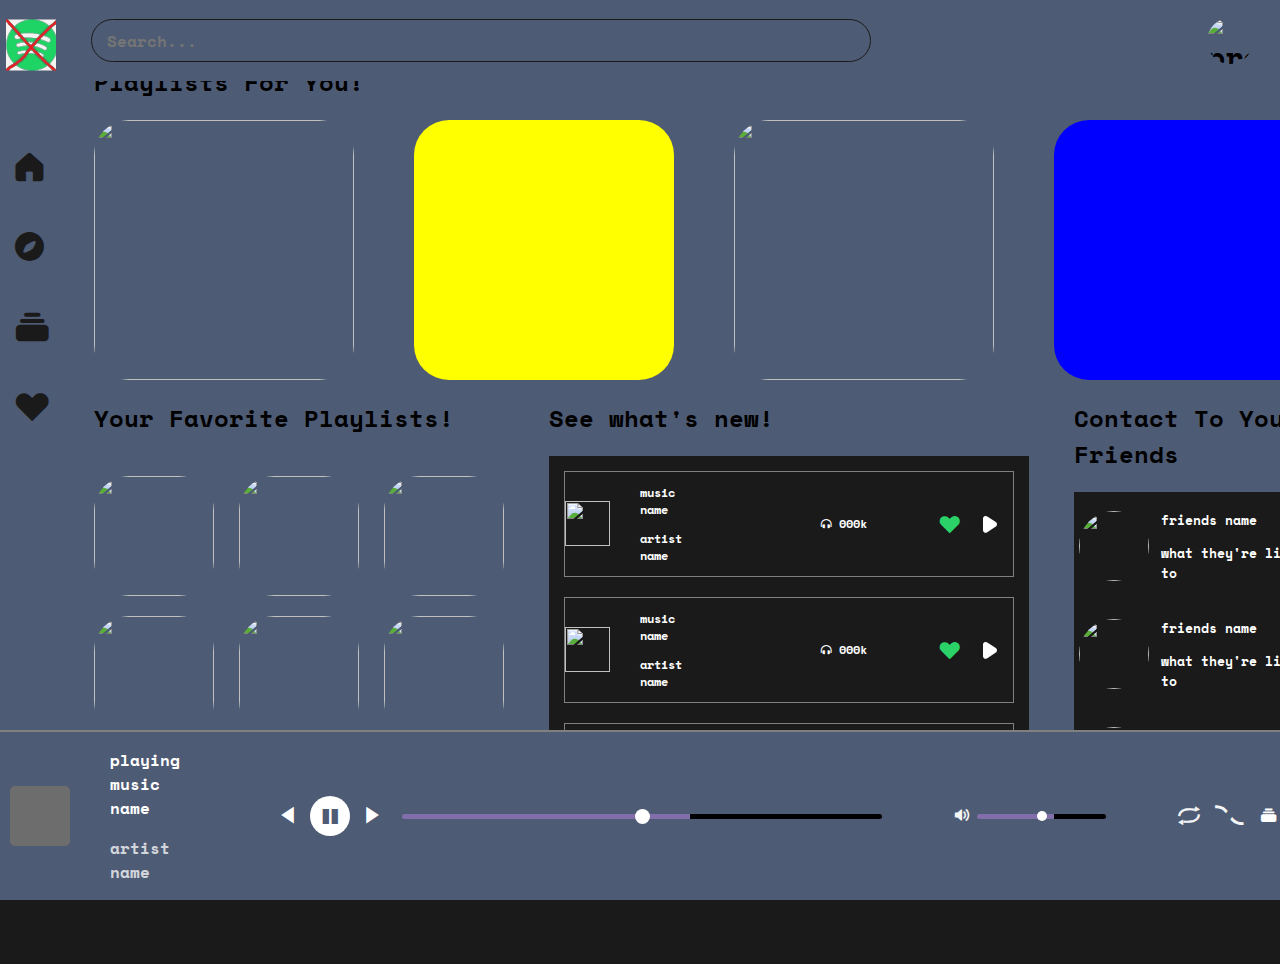
==== index.html @ 2bb7596f "Content in progress v2" ====
<!DOCTYPE html>
<html>
  

    <head>
        <title>Not Spotify</title>
        <link rel="stylesheet" href="indexstyle.css">
        <link rel="stylesheet" href="icons.css">
    </head> 

    <body>
        
        <!--TOP BAR-->
        
        <div class="bar tbar" style="margin-left:4.4%;">
            <div class="sbar">
                <button class="search"><span><!--SUBMIT BUTTON--></span></button> 
                <input id="searchInput" type="text" maxlength="200" placeholder="Search...">
                <!--FILTERS-->
            </div>

            <div class="speech">
    
            </div>

            <div class="profile-buttons">
                <a><img src="https://encrypted-tbn0.gstatic.com/images?q=tbn:ANd9GcRRKH-duOReqDWeZ_plPcMTnFoKwpa-Y8xnQg&usqp=CAU" alt="profile picture" class="pfp"></a>   
                <div class="hoverable">
                    <a href="#" class="notifications"><span class="icon icon-noti"></span></a>
                    <a href="#" class="settings"><span class="icon icon-set"></span></a>
                    <a href="#" class="bookmarks"><span class="icon icon-bookmark"></span></a>
                </div>                     
            </div>
        </div> 

        <!--SIDE BAR-->
        
        <div class="bar lbar">
            <div class="logo">
                <h3><img src="./EXTRAS/SVGs/notspotify.svg" alt="original logo"></h3>
            </div>
            <div class="nav">
                <a href="#" class="bar lbar home"><span class="icon icon-home"></span></a>
                <a href="#" class="bar lbar explore"><span class="icon icon-explore"></span></a>
                <a href="#" class="bar lbar library"><span class="icon icon-library"></span></a>
                <a href="#" class="bar lbar likedsong"><span class="icon icon-likedsong"></span></a>
            </div>
        </div>
 

        <!--PAGE CONTENT-->
    
        <div class="content">
            <h2 id="fyp-heading">Playlists For You!</h2>
            <div class="fyp">
                <img src="https://ticari.tarkett.com.tr/media/img/M/TH_3917011_3707003_3708011_3912011_3914011_800_800.jpg">
                <img src="[data-uri]">
                <img src="https://upload.wikimedia.org/wikipedia/commons/2/23/Light_green.PNG">
                <img src="[data-uri]">
            </div>
            <div id="bottom-row">
                <div class="favs">
                    <h2 id="favs-heading">Your Favorite Playlists!</h2>
                    <div class="first-row">
                        <img src="https://www.colorhexa.com/99fadc.png">
                        <img src="https://www.colorhexa.com/99fadc.png">
                        <img src="https://www.colorhexa.com/99fadc.png">
                    </div>
                    <div class="second-row">
                        <img src="https://www.colorhexa.com/99fadc.png">
                        <img src="https://www.colorhexa.com/99fadc.png">
                        <img src="https://www.colorhexa.com/99fadc.png">
                    </div>
                </div>
                <div class="new-tracks">
                    <h2 id="new-tracks-heading">See what's new!</h2>
                    <div class="tracks">
                        <div class="track new1">
                            <img src="https://media.tarkett-image.com/large/TH_24567080_24594080_24596080_24601080_24563080_24565080_24588080_001.jpg">
                            <div class="newtrack-text">
                                <p id="music-name">music name</p>
                                <p id="artist-name">artist name</p>
                            </div>
                            <div class="listeners">
                                <span class="icon icon-headphone"></span>
                                <p>000k</p>
                            </div>
                            <div class="listen-new">
                                <span class="icon icon-filledheart"></span>
                                <span class="icon icon-play"></span>
                            </div>
                        </div>
                        <div class="track new2">
                            <img src="https://media.tarkett-image.com/large/TH_24567080_24594080_24596080_24601080_24563080_24565080_24588080_001.jpg">
                            <div class="newtrack-text">
                                <p id="music-name">music name</p>
                                <p id="artist-name">artist name</p>
                            </div>
                            <div class="listeners">
                                <span class="icon icon-headphone"></span>
                                <p>000k</p>
                            </div>
                            <div class="listen-new">
                                <span class="icon icon-filledheart"></span>
                                <span class="icon icon-play"></span>
                            </div>
                        </div>
                        <div class="track new3">
                            <img src="https://media.tarkett-image.com/large/TH_24567080_24594080_24596080_24601080_24563080_24565080_24588080_001.jpg">
                            <div class="newtrack-text">
                                <p id="music-name">music name</p>
                                <p id="artist-name">artist name</p>
                            </div>
                            <div class="listeners">
                                <span class="icon icon-headphone"></span>
                                <p>000k</p>
                            </div>
                            <div class="listen-new">
                                <span class="icon icon-filledheart"></span>
                                <span class="icon icon-play"></span>
                            </div>
                        </div>
                    </div>
                </div>
                <div class="friends">
                    <h2 class="friends-heading">Contact To Your Friends</h2>
                        <div class="friend-list"> 
                            <div class="friend">   
                                <img src="https://d2kf8ptlxcina8.cloudfront.net/YH5TFCE1QY-preview.png"> 
                                <div class="friends-text">
                                    <p>friends name</p>
                                    <p>what they're listening to</p>
                                </div>
                            </div>
                            <div class="friend">   
                                <img src="https://d2kf8ptlxcina8.cloudfront.net/YH5TFCE1QY-preview.png">
                                <div class="friends-text">
                                    <p>friends name</p>
                                    <p>what they're listening to</p>
                                </div>
                            </div>
                            <div class="friend">   
                                <img src="https://d2kf8ptlxcina8.cloudfront.net/YH5TFCE1QY-preview.png"> 
                                <div class="friends-text">
                                    <p>friends name</p>
                                    <p>what they're listening to</p>
                                </div>
                            </div>
                            <div class="friend">   
                                <img src="https://d2kf8ptlxcina8.cloudfront.net/YH5TFCE1QY-preview.png"> 
                                <div class="friends-text">
                                    <p>friends name</p>
                                    <p>what they're listening to</p>
                                </div>
                            </div>
                        </div>
                </div>
            </div>
        </div>


        <!--BOTTOM BAR-->

        <div class="bar bbar">
            <div class="current">
                <img src="./EXTRAS/SVGs/current-thumbnail.svg" alt="current music thumbnail" class="svg current-thumbnail">
                <div class="text">
                    <p id="current-name">playing music name</p>
                    <p id="current-artist">artist name</p>
                </div>
                <button> <span class="icon likesong"></span></button>
            </div>

            <div class="progress">
                <button class="back-btn">
                    <span class="icon icon-skip-back"></span>
                </button>
                <button class="pause-btn">
                    <span class="icon icon-pause2"></span>
                </button>
                <button class="forward-btn">
                    <span class="icon icon-skip-forward"></span>
                </button>
                <input class="time-bar" type="range" min="0" max="100" step="1">
            </div>

            <div class="audio">
                <button class="volume-mute"><span class="icon icon-audio"></span></button>
                <input class="vol" type="range" min="0" max="1" step="0.005">
            </div>
        
            <div class="extra">
                <button class="repeat"><span class="icon icon-repeat"></span></button>
                <button class="mix"><span class="icon icon-mix"></span></button>
                <button class="queue"><span class="icon icon-queue"></span></button>
            </div>
        </div>

    </body>
</html>
---- indexstyle.css ----
@font-face {
    font-family: "Josefin Sans";
    src: url('./Fonts/Space_Mono/SpaceMono-Bold.ttf') format('truetype'),
         url('./Fonts/Space_Mono/SpaceMono-BoldItalic.ttf') format('truetype'),
         url('./Fonts/Space_Mono/SpaceMono-Italic.ttf') format('truetype'),
         url('./Fonts/Space_Mono/SpaceMono-Regular.ttf') format('truetype');
}

* {
    font-family: 'Josefin Sans';
}

html {
    height: 100%;
    overflow: hidden;
}

body {
    margin: 0;
    padding: 0;
    background-color: #1A1A1A;
    overflow-x: hidden;
    overflow-y: auto;
    position: absolute;
    top: 0;
    bottom: 0;
    left: 0;
    right: 0;
}

    /* Hide scrollbar for Chrome, Safari and Opera */
::-webkit-scrollbar {
    display: none;
}

    /* Hide scrollbar for IE, Edge and Firefox */
.content {
    -ms-overflow-style: none;  /* IE and Edge */
    scrollbar-width: none;  /* Firefox */
}

/*TOP BAR*/
.bar.tbar {
    position: fixed;
    z-index: 5;
    background-color: #4e5b74;
    display: flex;
    flex-direction: row;
    flex-wrap: nowrap;
    justify-content: space-between;
    align-items: center;
    width: 100%;
    block-size: max-content;
    height: 9%;
    column-gap: 50px;
}

.sbar {
    position: fixed;
    margin-left: 35px;
    background-color: #4e5b74;
    color: white;
    border: 1px solid #1A1A1A;
    border-radius: 50px;
    padding: 5px;
    width: 60%;
    height: 3.5%;
    display: flex;
    justify-content: start;
    align-items: flex-start;
    column-gap: 10px;
}

.search {
    order: 0;
}

#searchInput {
    order: 1;
    block-size: inherit;
    height: 100%;
    width: 100%;
}

.pfp {
    order: 0;
    vertical-align: middle;
    max-width: 50px;
    max-height: 50px;
    border-radius: 50%;
    border: solid 2px;
    border-color: rgba(10.2, 10.2, 10.2, 0);
    box-sizing: border-box;
}

.profile-buttons {
    order: 2;
    display: flex;
    position: fixed;
    right: 25px;
    font-size: 30px;
    flex-direction: row-reverse;
    column-gap: 25px;
    width: 50px;
    overflow: hidden;
    transition-property: width;
    transition-duration: 1.5s;
    transition: 0.7s;

}

.profile-buttons:hover {
    width: 210px;
}

.hoverable {
    position: relative;
    display: inline-flex;
    justify-content: space-around;
    align-items: center;
    flex-direction: row-reverse;
    column-gap: 20px;
}

.notifications:hover, .settings:hover, .bookmarks:hover {
    color: white;
}

.notifications:active, .settings:active, .bookmarks:active {
    color: #1A1A1A;
}

/*CONTENT PAGE*/

.content {
    margin-left: 5%;
    padding-top: 5%;
    background-color: #4e5b74;
    z-index: 1;
    width: 100vw;
    height: 100vh;
    display: flex;
    flex-direction: column;
    align-items: flex-start;
    flex-wrap: nowrap;
    overflow-y: auto;
}

#fyp-heading {
    margin-inline-start: 30px;
    margin-top: 0;
    order: 0;
}

.fyp {
    order: 1;
    position: relative;
    float: left;
    display: flex;
    flex-direction: row;
    flex-wrap: nowrap;
    align-items: center;
    padding-left: 30px;
    justify-content: space-around;
    column-gap: 60px;
}

.fyp > img {
    width: 260px;
    height: 260px;
    border-radius: 35px;
}

.headings {
    order: 2;
    margin-left: 30px;
    display: flex;
    flex-direction: row;
    flex-wrap: nowrap;
}

#bottom-row {
    order: 3;
    display: flex;
    flex-direction: row;
    flex-wrap: nowrap;
    justify-content: space-between;
    column-gap: 3.5vw;
}

.favs {
    margin-left: 30px;
    display: flex;
    flex-direction: column;
    flex-wrap: nowrap;
    row-gap: 20px;
    height: 290px;
}

.first-row {
    display: flex;
    flex-direction: row;
    flex-wrap: nowrap;
    align-items: center;
    justify-content: center;
    column-gap: 25px;
}

.second-row {
    display: flex;
    flex-direction: row;
    flex-wrap: nowrap;
    align-items: center;
    justify-content: center;
    column-gap: 25px;
}

.first-row > img, .second-row > img {
    width: 120px;
    height: 120px;
    border-radius: 35px;
}


.tracks {
    display: flex;
    flex-direction: column;
    flex-wrap: nowrap;
    align-items: baseline;
    justify-content: space-around;
    background-color: #1A1A1A;
    padding: 15px;
    row-gap: 20px;
    height: 260px;
    width: 450px;
    overflow-y: auto;
}

.track {
    display: flex;
    flex-direction: row;
    flex-wrap: nowrap;
    align-items: center;
    justify-content: center;
    border: gray groove 1px;
}

.track > img {
    order: 0;
    height: 45px;
    width: 45px;
}

.newtrack-text {
    display: block;
    margin-left: 30px;
    font-size: normal;
    order: 1;
    font-size: 12px;
    color: white;
}

.listeners {
    display: flex;
    align-items: center;
    justify-content: center;
    column-gap: 0.5vw;
    margin-left: 120px;
    order: 2;
    font-size: 12px;
    color: white;
}

.listen-new {
    display: flex;
    align-items: center;
    justify-content: center;
    order: 3;
    margin-left: 70px;
}

.listen-new > .icon-filledheart {
    font-size: 26px;
}

.listen-new > .icon-play {
    font-size: 50px;
}

#friends-heading {
    order: 0;
}

.friend-list {
    display: flex;
    flex-direction: column;
    flex-wrap: nowrap;
    align-items: baseline;
    justify-content: start;
    row-gap: 1vh;
    background-color: #1A1A1A;
    padding: 5px;
}

.friend > img {
    width: 70px;
    height: 70px;
    border-radius: 50%;
}

.friends-text {
    color: white;
    font-size: 13px;
}

.friend {
    display: flex;
    flex-wrap: nowrap;
    align-items: center;
    justify-content: center;
    column-gap: 1vw;
}



/*LEFT BAR*/

div.lbar{
    display: flex;
    background-color: #4e5b74;
    z-index: 2;
    width: 5%;
    float: left;
    height: 100%;
    position: fixed;
    left: 0px;
    top: 0;
    flex-direction: column;
    flex-wrap: nowrap;
    row-gap: 50px;
    align-items: center;
}

.logo {
    order: 0;
}

.nav {
    order: 1;
    display: flex;
    color: #1A1A1A;
    font-size: 30px;
    display: flex;
    flex-direction: column;
    flex-wrap: nowrap;
    row-gap: 35px;
}

.home:hover, .library:hover, .likedsong:hover, .explore:hover{
    color: white;
}

.home:active, .library:active, .likedsong:active, .explore:active{
    color: #1A1A1A;
}

.home {
    order: 1;
    display: inline-block;
  }

.explore {
    order: 2;
    display: inline-block;
}

.library {
    order: 3;
    display: inline-block;
}

.likedsong {
    order: 4;
    display: inline-block;
}


/*BOTTOM BAR*/

.bar.bbar {
    background-color: #4e5b74;
    display: flex;
    flex-direction: row;
    flex-wrap: nowrap;
    column-gap: 70px;
    align-items: center;
    position: fixed;
    bottom: 0;
    left: 0;
    z-index: 3;
    width: calc(100% - 40px);
    block-size: fit-content;
    border-top: 2px solid gray;
    padding-left: 10px;
    padding-right: 30px;
    justify-content: space-between;
}

/*CURRENT DIV*/

.current {
    display: flex;
    flex-direction: row;
    column-gap: 20px;
    color: white;
    block-size: inherit;
}

.current > .text {
    font-size: normal;
    order: 1;
}

#current-artist {
    opacity: 0.75;
}

.likesong:before {
    order: 2;
}

/*PROGRESS DIV*/

.progress {
    display: flex;
    flex-direction: row;
    column-gap: 10px;
    margin-left: 20px;
    align-items: center;
    align-content: center;
    color: white;
    font-size: 25px;
}

.pause-btn {
    display: flex;
    background-color: white;
    color: #4e5b74;
    border-radius: 30px;
    font-size: 20px;
    padding: 5px;
    width: 40px;
    height: 40px;
    align-items: center;
    justify-content: center;
}

.pause-btn:hover {
    background-color: #1A1A1A;
}

.back-btn:hover, .forward-btn:hover {
    color: #1A1A1A;
}

.forward-btn:active, .back-btn:active {
    color: white;
}

.pause-btn:active {
    background-color: white;
}

.time-bar {
    -webkit-appearance: none;
    background: linear-gradient(90deg, #826eab 60%, black 60%);
    border-radius: 12px;
    height: 5px;
    width: 480px;
}

.time-bar:hover {
    opacity: 1;
}

.time-bar::-webkit-slider-thumb {
    -webkit-appearance: none;
    appearance: none;
    cursor: pointer;
    background: white;
    border-radius: 50%;
    width: 15px;
    height: 15px;
}

.time-bar::-moz-range-thumb {
cursor: pointer;
background: white;
border-radius: 50%;
width: 15px;
height: 15px;
}

.time-bar::-webkit-slider-thumb:hover {
    background-color: #89C4FF;
}

/*AUDIO DIV*/

.audio {
    display: flex;
    flex-direction: row;
    column-gap: 5px;
    align-items: center;
}


.vol {
    -webkit-appearance: none;
    background: linear-gradient(90deg, #826eab 60%, black 60%);
    border-radius: 12px;
    height: 5px;
}

.vol:hover {
    opacity: 1;
}

.vol::-webkit-slider-thumb {
    -webkit-appearance: none;
    appearance: none;
    cursor: pointer;
    background: white;
    border-radius: 50%;
    width: 10px;
    height: 10px;
}

.vol::-moz-range-thumb {
cursor: pointer;
background: white;
border-radius: 50%;
width: 10px;
height: 10px;
}

.vol::-webkit-slider-thumb:hover {
    background-color: #89C4FF;
}

.volume-mute:hover {
    color: #1A1A1A;
}

.volume-mute:active{
    color: white;
}
.volume-mute {
    color: white;
}




/*EXTRA DIV*/

.extra {
    display: flex;
    flex-direction: row;
    flex-wrap: nowrap;
    align-items: center;
    column-gap: 15px;
    font-size: 20px;
}

.repeat:hover, .mix:hover, .queue:hover {
    color: white;
}

.queue:active, .repeat:active, .mix:active{
    color: #1A1A1A;
}

/*ICON SETTINGS*/

a {
	background: none;
	color: inherit;
	border: none;
	padding: 0;
	font: inherit;
	cursor: pointer;
	outline: inherit;
    text-decoration: none;
}

button {
	background: none;
	color: inherit;
	border: none;
	padding: 0;
	font: inherit;
	cursor: pointer;
	outline: inherit;
    text-decoration: none;
}

input {
    background: none;
	color: inherit;
	border: none;
	padding: 0;
	font: inherit;
	cursor: pointer;
	outline: inherit;
}
---- icons.css ----
/*ICONS*/

@font-face {
  font-family: 'icomoon';
  src:  url('icons/icomoon.eot?s20cbw');
  src:  url('icons/icomoon.eot?s20cbw#iefix') format('embedded-opentype'),
    url('icons/icomoon.ttf?s20cbw') format('truetype'),
    url('icons/icomoon.woff?s20cbw') format('woff'),
    url('icons/icomoon.svg?s20cbw#icomoon') format('svg');
  font-weight: normal;
  font-style: normal;
  font-display: block;
}

.icon {
  /* use !important to prevent issues with browser extensions that change fonts */
  font-family: 'icomoon' !important;
  font-style: normal;
  font-weight: normal;
  font-variant: normal;
  text-transform: none;
  line-height: 1;

  /* Better Font Rendering =========== */
  -webkit-font-smoothing: antialiased;
  -moz-osx-font-smoothing: grayscale;
}

.icon-filledheart:before {
  content: "\e90e";
  color: #2bd268;
}
.icon-play:before {
  content: "\e90f";
  color: #fff;
}
.icon-set:before {
  content: "\e90a";
  color: #fff;
}
.icon-noti:before {
  content: "\e90b";
  color: #fff;
}
.icon-headphone:before {
  content: "\e90c";
  color: #fff;
}
.icon-bookmark:before {
  content: "\e90d";
  color: #fff;
}
.icon-skip-back:before {
  content: "\e908";
}
.icon-skip-forward:before {
  content: "\e909";
}
.icon-audio:before {
  content: "\e900";
  color: #f3f4f6;
}
.icon-explore:before {
  content: "\6b";
}
.icon-queue:before {
  content: "\e901";
  color: #fff;
}
.icon-repeat:before {
  content: "\e902";
  color: #f3f4f6;
}
.icon-heart:before {
  content: "\e903";
}
.icon-home:before {
  content: "\e904";
}
.icon-library:before {
  content: "\e905";
}
.icon-likedsong:before {
  content: "\e906";
}
.icon-mix:before {
  content: "\e907";
  color: #f3f4f6;
}
.icon-pause2:before {
  content: "\ea1d";
}
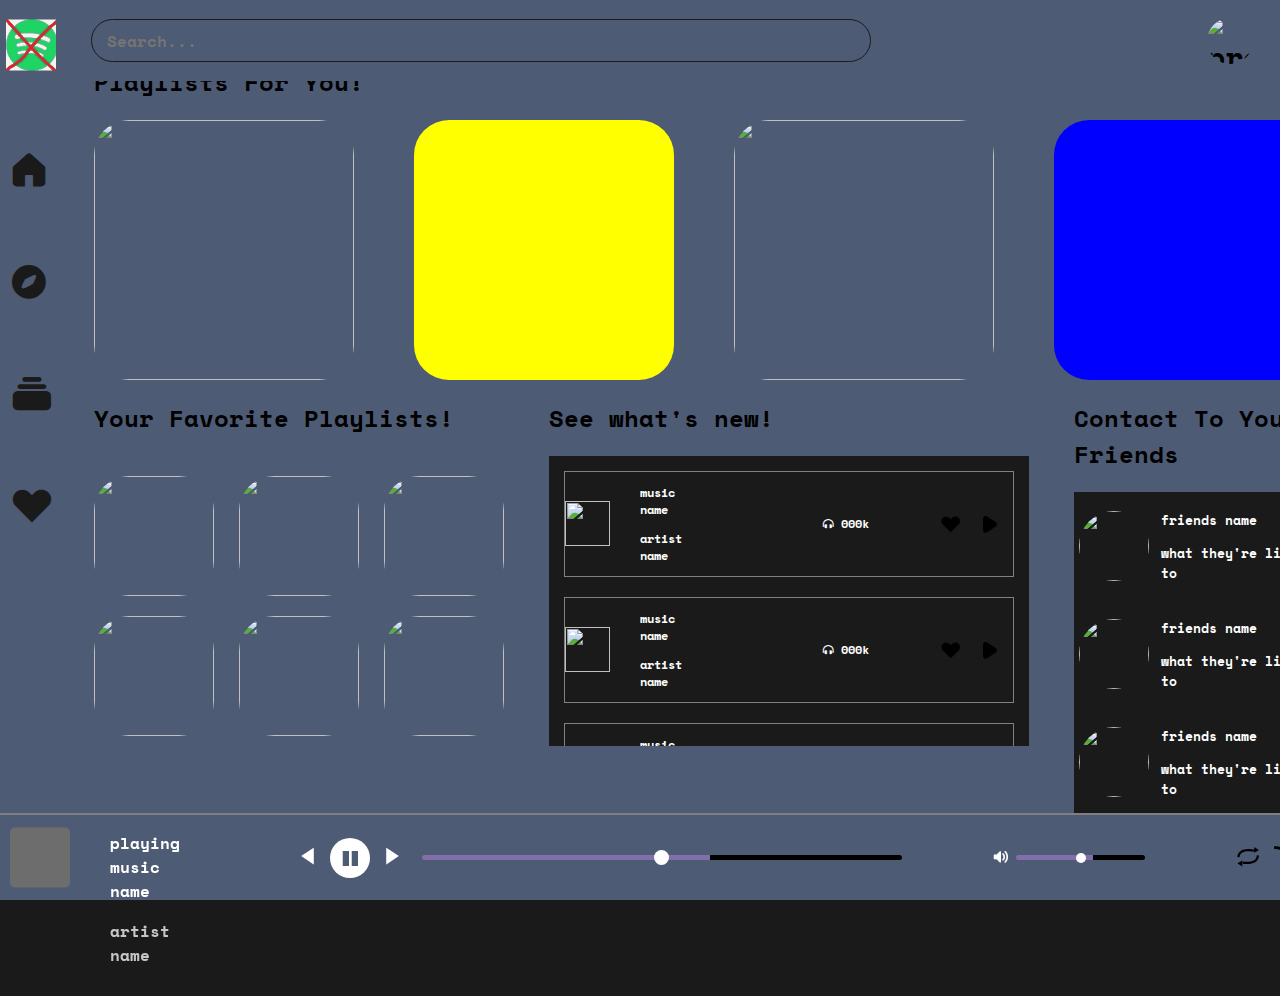
==== commit fd02f8f4: "pre-responsive changes completed(sizing is according to MacBookAir)" ====
--- a/index.html
+++ b/index.html
@@ -6,6 +6,7 @@
         <title>Not Spotify</title>
         <link rel="stylesheet" href="indexstyle.css">
         <link rel="stylesheet" href="icons.css">
+        <meta name="viewport" content="width=device-width, initial-scale=1">
     </head> 
 
     <body>
@@ -163,7 +164,7 @@
 
         <div class="bar bbar">
             <div class="current">
-                <img src="./EXTRAS/SVGs/current-thumbnail.svg" alt="current music thumbnail" class="svg current-thumbnail">
+                <img src="./EXTRAS/SVGs/current-thumbnail.svg" alt="current music thumbnail">
                 <div class="text">
                     <p id="current-name">playing music name</p>
                     <p id="current-artist">artist name</p>
--- a/indexstyle.css
+++ b/indexstyle.css
@@ -1,9 +1,9 @@
 @font-face {
     font-family: "Josefin Sans";
-    src: url('./Fonts/Space_Mono/SpaceMono-Bold.ttf') format('truetype'),
-         url('./Fonts/Space_Mono/SpaceMono-BoldItalic.ttf') format('truetype'),
-         url('./Fonts/Space_Mono/SpaceMono-Italic.ttf') format('truetype'),
-         url('./Fonts/Space_Mono/SpaceMono-Regular.ttf') format('truetype');
+    src: url('./Fonts/SpaceMono-Bold.ttf') format('truetype'),
+         url('./Fonts/SpaceMono-BoldItalic.ttf') format('truetype'),
+         url('./Fonts/SpaceMono-Italic.ttf') format('truetype'),
+         url('./Fonts/SpaceMono-Regular.ttf') format('truetype');
 }
 
 * {
@@ -135,6 +135,7 @@
 .content {
     margin-left: 5%;
     padding-top: 5%;
+    padding-bottom: 2.5%;
     background-color: #4e5b74;
     z-index: 1;
     width: 100vw;
@@ -280,7 +281,7 @@
 }
 
 .listen-new > .icon-filledheart {
-    font-size: 26px;
+    font-size: 24px;
 }
 
 .listen-new > .icon-play {
@@ -349,11 +350,11 @@
     order: 1;
     display: flex;
     color: #1A1A1A;
-    font-size: 30px;
+    font-size: 35px;
     display: flex;
     flex-direction: column;
     flex-wrap: nowrap;
-    row-gap: 35px;
+    row-gap: 60px;
 }
 
 .home:hover, .library:hover, .likedsong:hover, .explore:hover{
@@ -392,18 +393,22 @@
     display: flex;
     flex-direction: row;
     flex-wrap: nowrap;
-    column-gap: 70px;
+    column-gap: 7vw;
     align-items: center;
     position: fixed;
     bottom: 0;
     left: 0;
     z-index: 3;
     width: calc(100% - 40px);
-    block-size: fit-content;
     border-top: 2px solid gray;
     padding-left: 10px;
     padding-right: 30px;
     justify-content: space-between;
+
+    min-width: calc(100% - 39px);
+    max-width: calc(100% - 41px);
+    max-height: 85px;
+    min-height: 80px;
 }
 
 /*CURRENT DIV*/
@@ -414,6 +419,13 @@
     column-gap: 20px;
     color: white;
     block-size: inherit;
+
+    max-height: 85px;
+}
+
+.current > img {
+    min-width: 60px;
+    min-height: 60px;
 }
 
 .current > .text {
@@ -584,33 +596,33 @@
 /*ICON SETTINGS*/
 
 a {
-	background: none;
-	color: inherit;
-	border: none;
-	padding: 0;
-	font: inherit;
-	cursor: pointer;
-	outline: inherit;
+    background: none;
+    color: inherit;
+    border: none;
+    padding: 0;
+    font: inherit;
+    cursor: pointer;
+    outline: inherit;
     text-decoration: none;
 }
 
 button {
-	background: none;
-	color: inherit;
-	border: none;
-	padding: 0;
-	font: inherit;
-	cursor: pointer;
-	outline: inherit;
+    background: none;
+    color: inherit;
+    border: none;
+    padding: 0;
+    font: inherit;
+    cursor: pointer;
+    outline: inherit;
     text-decoration: none;
 }
 
 input {
     background: none;
-	color: inherit;
-	border: none;
-	padding: 0;
-	font: inherit;
-	cursor: pointer;
-	outline: inherit;
-}
+    color: inherit;
+    border: none;
+    padding: 0;
+    font: inherit;
+    cursor: pointer;
+    outline: inherit;
+}
--- a/icons.css
+++ b/icons.css
@@ -28,27 +28,21 @@
 
 .icon-filledheart:before {
   content: "\e90e";
-  color: #2bd268;
 }
 .icon-play:before {
   content: "\e90f";
-  color: #fff;
 }
 .icon-set:before {
   content: "\e90a";
-  color: #fff;
 }
 .icon-noti:before {
   content: "\e90b";
-  color: #fff;
 }
 .icon-headphone:before {
   content: "\e90c";
-  color: #fff;
 }
 .icon-bookmark:before {
   content: "\e90d";
-  color: #fff;
 }
 .icon-skip-back:before {
   content: "\e908";
@@ -58,18 +52,15 @@
 }
 .icon-audio:before {
   content: "\e900";
-  color: #f3f4f6;
 }
 .icon-explore:before {
   content: "\6b";
 }
 .icon-queue:before {
   content: "\e901";
-  color: #fff;
 }
 .icon-repeat:before {
   content: "\e902";
-  color: #f3f4f6;
 }
 .icon-heart:before {
   content: "\e903";
@@ -85,7 +76,6 @@
 }
 .icon-mix:before {
   content: "\e907";
-  color: #f3f4f6;
 }
 .icon-pause2:before {
   content: "\ea1d";
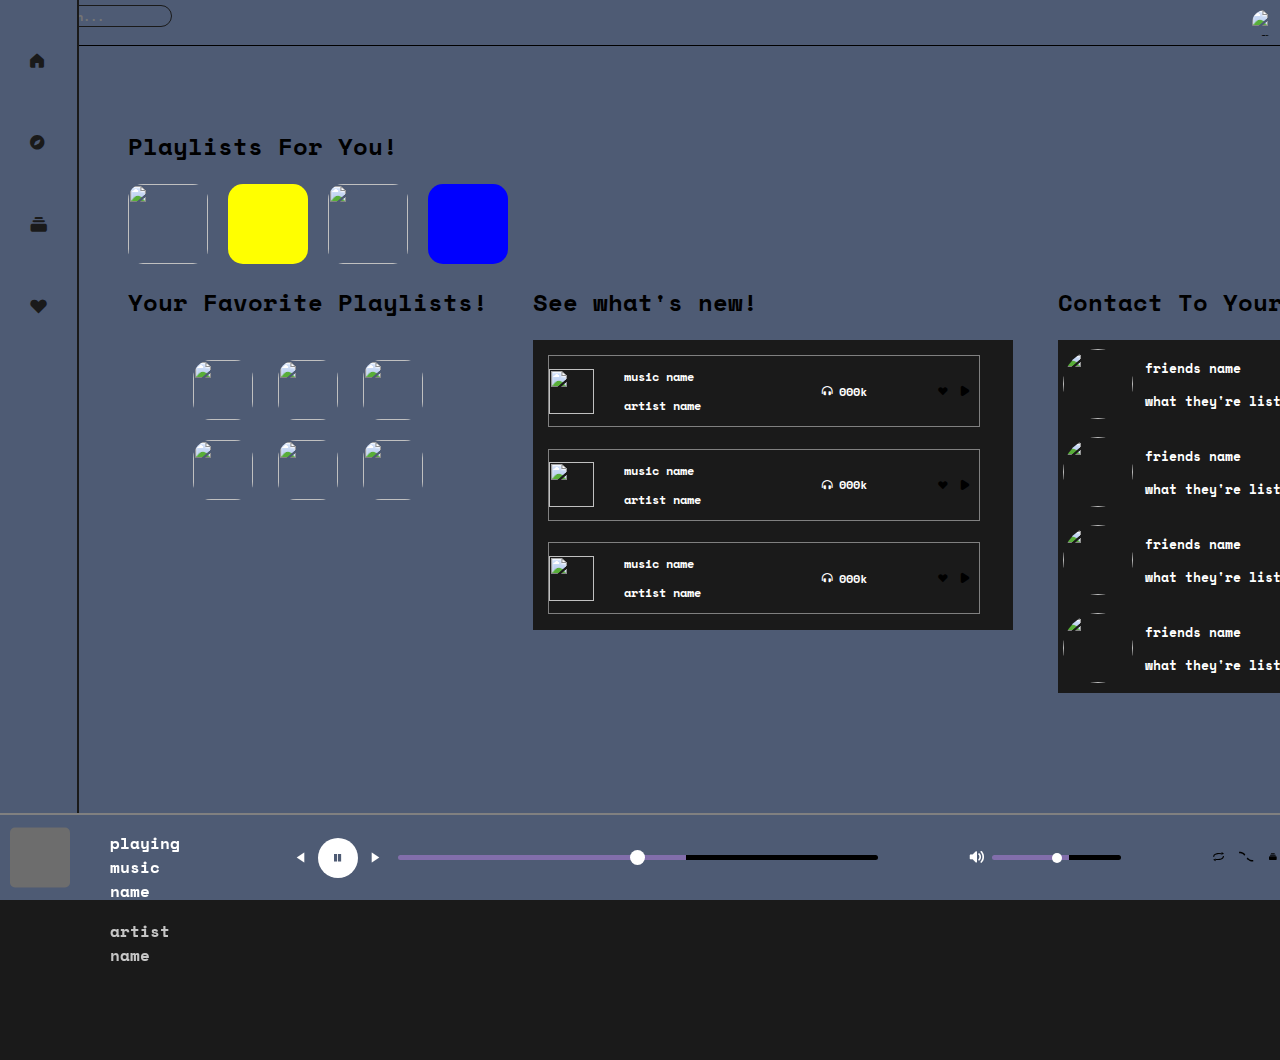
==== commit 2196b6f0: "Left and Top Bars adjusted" ====
--- a/index.html
+++ b/index.html
@@ -13,7 +13,7 @@
         
         <!--TOP BAR-->
         
-        <div class="bar tbar" style="margin-left:4.4%;">
+        <div class="bar tbar">
             <div class="sbar">
                 <button class="search"><span><!--SUBMIT BUTTON--></span></button> 
                 <input id="searchInput" type="text" maxlength="200" placeholder="Search...">
@@ -37,9 +37,9 @@
         <!--SIDE BAR-->
         
         <div class="bar lbar">
-            <div class="logo">
+            <!-- <div class="logo">
                 <h3><img src="./EXTRAS/SVGs/notspotify.svg" alt="original logo"></h3>
-            </div>
+            </div> -->
             <div class="nav">
                 <a href="#" class="bar lbar home"><span class="icon icon-home"></span></a>
                 <a href="#" class="bar lbar explore"><span class="icon icon-explore"></span></a>
--- a/indexstyle.css
+++ b/indexstyle.css
@@ -19,7 +19,7 @@
     margin: 0;
     padding: 0;
     background-color: #1A1A1A;
-    overflow-x: hidden;
+    overflow-x: auto;
     overflow-y: auto;
     position: absolute;
     top: 0;
@@ -28,47 +28,49 @@
     right: 0;
 }
 
-    /* Hide scrollbar for Chrome, Safari and Opera */
-::-webkit-scrollbar {
-    display: none;
-}
-
-    /* Hide scrollbar for IE, Edge and Firefox */
-.content {
-    -ms-overflow-style: none;  /* IE and Edge */
-    scrollbar-width: none;  /* Firefox */
+html {
+    margin: 0;
+    padding: 0;
+    background-color: #1A1A1A;
+    position: absolute;
+    top: 0;
+    bottom: 0;
+    left: 0;
+    right: 0;
 }
 
 /*TOP BAR*/
 .bar.tbar {
     position: fixed;
-    z-index: 5;
+    z-index: 4;
     background-color: #4e5b74;
     display: flex;
     flex-direction: row;
     flex-wrap: nowrap;
     justify-content: space-between;
     align-items: center;
-    width: 100%;
+    width: 100vw;
     block-size: max-content;
-    height: 9%;
-    column-gap: 50px;
+    height: 5vh;
+    column-gap: 0px;
+    border-bottom: 1px solid black;
 }
 
 .sbar {
     position: fixed;
-    margin-left: 35px;
+    top: 5px;
+    left: 30px;
     background-color: #4e5b74;
     color: white;
     border: 1px solid #1A1A1A;
     border-radius: 50px;
     padding: 5px;
-    width: 60%;
-    height: 3.5%;
+    width: 130px;
+    height: 10px;
     display: flex;
     justify-content: start;
     align-items: flex-start;
-    column-gap: 10px;
+    column-gap: 5px;
 }
 
 .search {
@@ -77,16 +79,15 @@
 
 #searchInput {
     order: 1;
+    font-size: 12px;
     block-size: inherit;
-    height: 100%;
-    width: 100%;
 }
 
 .pfp {
     order: 0;
     vertical-align: middle;
-    max-width: 50px;
-    max-height: 50px;
+    max-width: 30px;
+    max-height: 30px;
     border-radius: 50%;
     border: solid 2px;
     border-color: rgba(10.2, 10.2, 10.2, 0);
@@ -96,12 +97,12 @@
 .profile-buttons {
     order: 2;
     display: flex;
-    position: fixed;
-    right: 25px;
-    font-size: 30px;
+    position: relative;
+    float: right;
+    font-size: 15px;
     flex-direction: row-reverse;
-    column-gap: 25px;
-    width: 50px;
+    column-gap: 20px;
+    width: 30px;
     overflow: hidden;
     transition-property: width;
     transition-duration: 1.5s;
@@ -133,8 +134,8 @@
 /*CONTENT PAGE*/
 
 .content {
-    margin-left: 5%;
-    padding-top: 5%;
+    padding-left: 10%;
+    padding-top: 10%;
     padding-bottom: 2.5%;
     background-color: #4e5b74;
     z-index: 1;
@@ -145,10 +146,10 @@
     align-items: flex-start;
     flex-wrap: nowrap;
     overflow-y: auto;
+    overflow-x: hidden;
 }
 
 #fyp-heading {
-    margin-inline-start: 30px;
     margin-top: 0;
     order: 0;
 }
@@ -161,23 +162,16 @@
     flex-direction: row;
     flex-wrap: nowrap;
     align-items: center;
-    padding-left: 30px;
-    justify-content: space-around;
-    column-gap: 60px;
+    justify-content: start;
+    column-gap: 20px;
+    min-height: 80px;
+    overflow-x: auto;
 }
 
 .fyp > img {
-    width: 260px;
-    height: 260px;
-    border-radius: 35px;
-}
-
-.headings {
-    order: 2;
-    margin-left: 30px;
-    display: flex;
-    flex-direction: row;
-    flex-wrap: nowrap;
+    width: 80px;
+    height: 80px;
+    border-radius: 15px;
 }
 
 #bottom-row {
@@ -190,12 +184,11 @@
 }
 
 .favs {
-    margin-left: 30px;
     display: flex;
     flex-direction: column;
     flex-wrap: nowrap;
     row-gap: 20px;
-    height: 290px;
+    height: 180px;
 }
 
 .first-row {
@@ -217,9 +210,9 @@
 }
 
 .first-row > img, .second-row > img {
-    width: 120px;
-    height: 120px;
-    border-radius: 35px;
+    width: 60px;
+    height: 60px;
+    border-radius: 18px;
 }
 
 
@@ -281,11 +274,11 @@
 }
 
 .listen-new > .icon-filledheart {
-    font-size: 24px;
+    font-size: 12px;
 }
 
 .listen-new > .icon-play {
-    font-size: 50px;
+    font-size: 30px;
 }
 
 #friends-heading {
@@ -329,17 +322,17 @@
 div.lbar{
     display: flex;
     background-color: #4e5b74;
-    z-index: 2;
-    width: 5%;
+    z-index: 10;
+    width: 6%;
     float: left;
     height: 100%;
     position: fixed;
     left: 0px;
-    top: 0;
     flex-direction: column;
     flex-wrap: nowrap;
     row-gap: 50px;
     align-items: center;
+    border-right: #1A1A1A solid 2px;
 }
 
 .logo {
@@ -350,11 +343,12 @@
     order: 1;
     display: flex;
     color: #1A1A1A;
-    font-size: 35px;
+    font-size: 15px;
     display: flex;
     flex-direction: column;
     flex-wrap: nowrap;
     row-gap: 60px;
+    margin-top: 50px;
 }
 
 .home:hover, .library:hover, .likedsong:hover, .explore:hover{
@@ -386,6 +380,8 @@
 }
 
 
+
+
 /*BOTTOM BAR*/
 
 .bar.bbar {
@@ -398,7 +394,7 @@
     position: fixed;
     bottom: 0;
     left: 0;
-    z-index: 3;
+    z-index: 11;
     width: calc(100% - 40px);
     border-top: 2px solid gray;
     padding-left: 10px;
@@ -451,7 +447,7 @@
     align-items: center;
     align-content: center;
     color: white;
-    font-size: 25px;
+    font-size: 15px;
 }
 
 .pause-btn {
@@ -459,7 +455,7 @@
     background-color: white;
     color: #4e5b74;
     border-radius: 30px;
-    font-size: 20px;
+    font-size: 10px;
     padding: 5px;
     width: 40px;
     height: 40px;
@@ -582,7 +578,7 @@
     flex-wrap: nowrap;
     align-items: center;
     column-gap: 15px;
-    font-size: 20px;
+    font-size: 10px;
 }
 
 .repeat:hover, .mix:hover, .queue:hover {
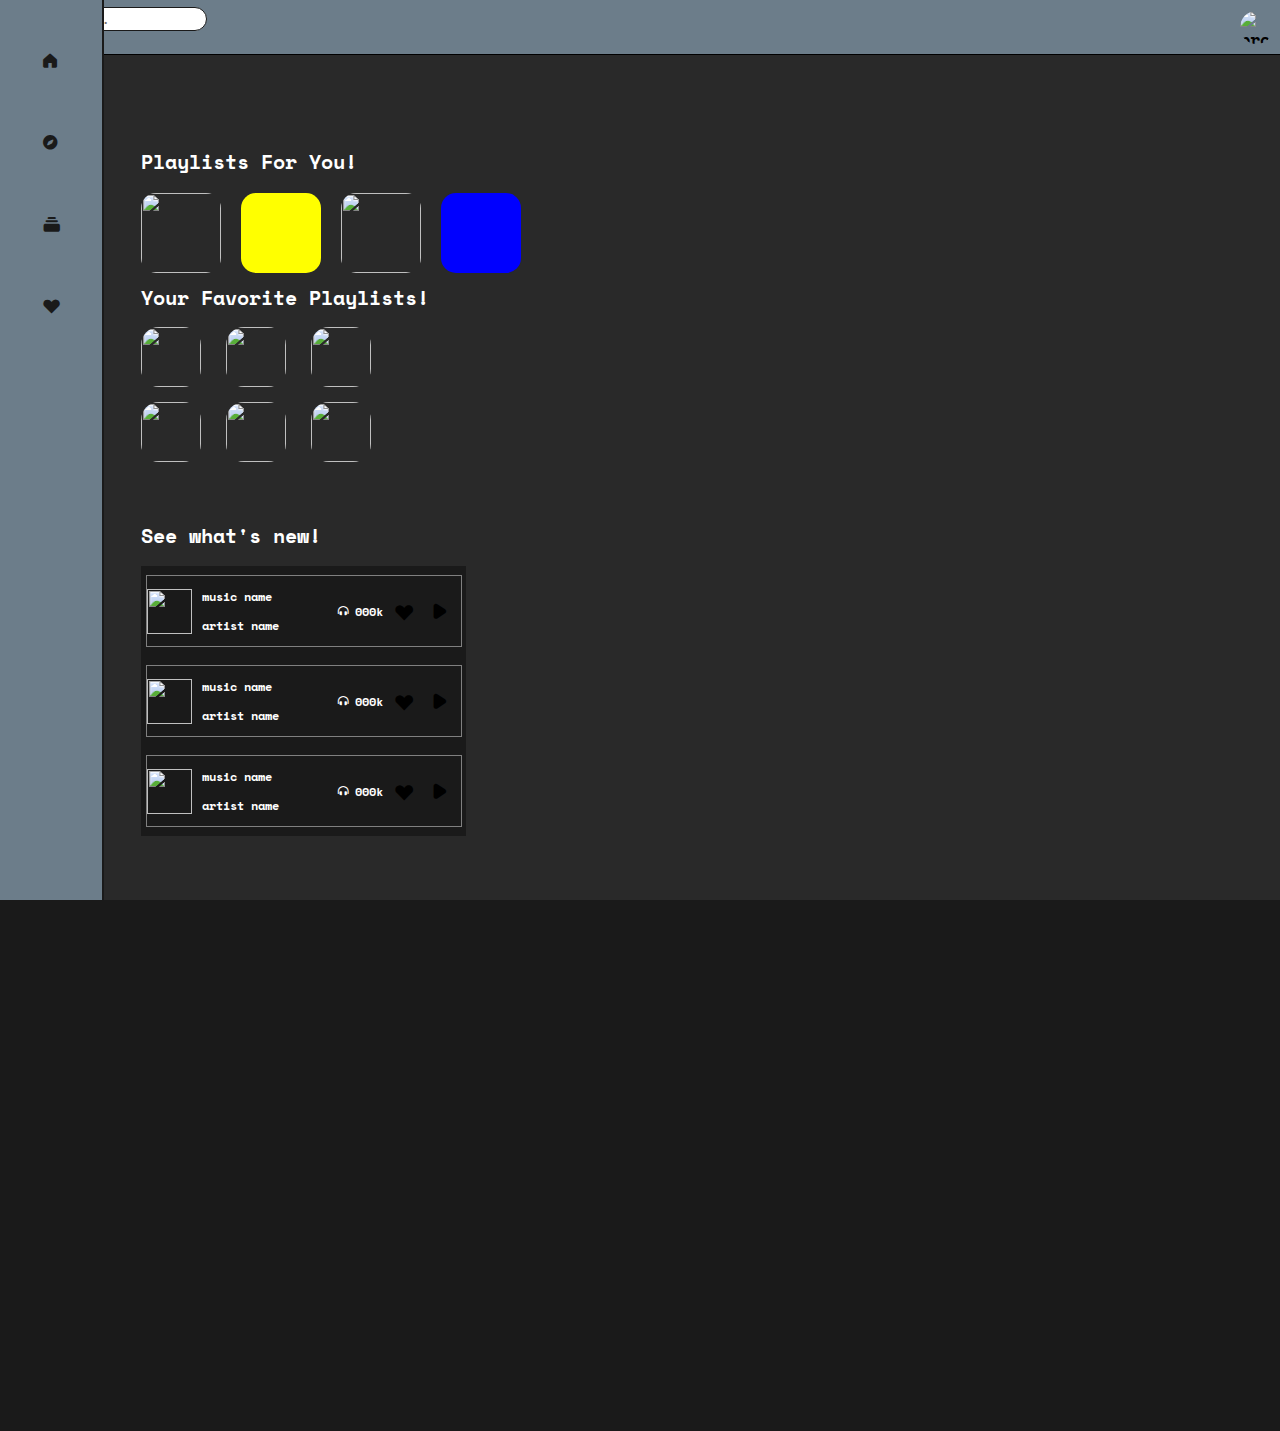
==== commit c131f2f8: "Responsive adjustments has been made, bottom bar is still in progress" ====
--- a/index.html
+++ b/index.html
@@ -124,7 +124,7 @@
                     </div>
                 </div>
                 <div class="friends">
-                    <h2 class="friends-heading">Contact To Your Friends</h2>
+                    <h2 id="friends-heading">Contact To Your Friends</h2>
                         <div class="friend-list"> 
                             <div class="friend">   
                                 <img src="https://d2kf8ptlxcina8.cloudfront.net/YH5TFCE1QY-preview.png"> 
--- a/indexstyle.css
+++ b/indexstyle.css
@@ -19,7 +19,7 @@
     margin: 0;
     padding: 0;
     background-color: #1A1A1A;
-    overflow-x: auto;
+    overflow-x: hidden;
     overflow-y: auto;
     position: absolute;
     top: 0;
@@ -28,45 +28,45 @@
     right: 0;
 }
 
-html {
-    margin: 0;
-    padding: 0;
-    background-color: #1A1A1A;
-    position: absolute;
-    top: 0;
-    bottom: 0;
-    left: 0;
-    right: 0;
-}
+/* Hide scrollbar for Chrome, Safari and Opera */
+::-webkit-scrollbar {
+    display: none;
+}
+    /* Hide scrollbar for IE, Edge and Firefox */
+.content {
+    -ms-overflow-style: none;  /* IE and Edge */
+    scrollbar-width: none;  /* Firefox */
+}
+
 
 /*TOP BAR*/
 .bar.tbar {
     position: fixed;
+    top: 0;
+    left: 0;
     z-index: 4;
-    background-color: #4e5b74;
+    background-color: #6C7D8A;
     display: flex;
     flex-direction: row;
     flex-wrap: nowrap;
     justify-content: space-between;
     align-items: center;
     width: 100vw;
-    block-size: max-content;
-    height: 5vh;
-    column-gap: 0px;
+    height: 6vh;
     border-bottom: 1px solid black;
 }
 
 .sbar {
     position: fixed;
-    top: 5px;
-    left: 30px;
-    background-color: #4e5b74;
+    top: 7px;
+    left: 35px;
+    background-color: white;
     color: white;
     border: 1px solid #1A1A1A;
     border-radius: 50px;
     padding: 5px;
-    width: 130px;
-    height: 10px;
+    width: 160px;
+    height: 12px;
     display: flex;
     justify-content: start;
     align-items: flex-start;
@@ -86,8 +86,8 @@
 .pfp {
     order: 0;
     vertical-align: middle;
-    max-width: 30px;
-    max-height: 30px;
+    max-width: 37px;
+    max-height: 37px;
     border-radius: 50%;
     border: solid 2px;
     border-color: rgba(10.2, 10.2, 10.2, 0);
@@ -95,14 +95,15 @@
 }
 
 .profile-buttons {
+    margin-right: 5px;
     order: 2;
     display: flex;
     position: relative;
     float: right;
-    font-size: 15px;
+    font-size: 17px;
     flex-direction: row-reverse;
     column-gap: 20px;
-    width: 30px;
+    width: 35px;
     overflow: hidden;
     transition-property: width;
     transition-duration: 1.5s;
@@ -111,7 +112,7 @@
 }
 
 .profile-buttons:hover {
-    width: 210px;
+    width: 200px;
 }
 
 .hoverable {
@@ -134,10 +135,10 @@
 /*CONTENT PAGE*/
 
 .content {
-    padding-left: 10%;
-    padding-top: 10%;
-    padding-bottom: 2.5%;
-    background-color: #4e5b74;
+    padding-left: 11%;
+    padding-top: 11.5%;
+    padding-bottom: 30%;
+    background-color: #292929;
     z-index: 1;
     width: 100vw;
     height: 100vh;
@@ -145,13 +146,18 @@
     flex-direction: column;
     align-items: flex-start;
     flex-wrap: nowrap;
+
     overflow-y: auto;
     overflow-x: hidden;
+
+
 }
 
 #fyp-heading {
     margin-top: 0;
     order: 0;
+    font-size: 20px;
+    color: white;
 }
 
 .fyp {
@@ -165,7 +171,9 @@
     justify-content: start;
     column-gap: 20px;
     min-height: 80px;
-    overflow-x: auto;
+    width: 85vw;
+
+    overflow: auto !important;
 }
 
 .fyp > img {
@@ -175,20 +183,29 @@
 }
 
 #bottom-row {
+    margin-top: 20px;
     order: 3;
     display: flex;
-    flex-direction: row;
+    flex-direction: column;
     flex-wrap: nowrap;
     justify-content: space-between;
-    column-gap: 3.5vw;
+    row-gap: 4vw;
+}
+
+#favs-heading {
+    margin: 0;
+    font-size: 20px;
+    color: white
 }
 
 .favs {
     display: flex;
     flex-direction: column;
     flex-wrap: nowrap;
-    row-gap: 20px;
-    height: 180px;
+    align-items: flex-start;
+    justify-content: center;
+    row-gap: 15px;
+    height: 160px;
 }
 
 .first-row {
@@ -215,6 +232,10 @@
     border-radius: 18px;
 }
 
+#new-tracks-heading {
+    font-size: 20px;
+    color: white;
+}
 
 .tracks {
     display: flex;
@@ -223,10 +244,10 @@
     align-items: baseline;
     justify-content: space-around;
     background-color: #1A1A1A;
-    padding: 15px;
-    row-gap: 20px;
+    padding: 5px;
+    row-gap: 10px;
     height: 260px;
-    width: 450px;
+    width: 315px;
     overflow-y: auto;
 }
 
@@ -247,11 +268,12 @@
 
 .newtrack-text {
     display: block;
-    margin-left: 30px;
+    margin-left: 10px;
     font-size: normal;
     order: 1;
     font-size: 12px;
     color: white;
+    width: 100px;
 }
 
 .listeners {
@@ -259,7 +281,7 @@
     align-items: center;
     justify-content: center;
     column-gap: 0.5vw;
-    margin-left: 120px;
+    margin-left: 35px;
     order: 2;
     font-size: 12px;
     color: white;
@@ -268,24 +290,26 @@
 .listen-new {
     display: flex;
     align-items: center;
-    justify-content: center;
     order: 3;
-    margin-left: 70px;
+    margin-left: 10px;
 }
 
 .listen-new > .icon-filledheart {
-    font-size: 12px;
+    font-size: 23px;
 }
 
 .listen-new > .icon-play {
-    font-size: 30px;
+    font-size: 45px;
 }
 
 #friends-heading {
     order: 0;
+    font-size: 20px;
+    color: white;
 }
 
 .friend-list {
+    width: 315px;
     display: flex;
     flex-direction: column;
     flex-wrap: nowrap;
@@ -321,13 +345,14 @@
 
 div.lbar{
     display: flex;
-    background-color: #4e5b74;
+    background-color: #6C7D8A;
     z-index: 10;
-    width: 6%;
+    width: 8%;
     float: left;
     height: 100%;
     position: fixed;
     left: 0px;
+    top: 0px;
     flex-direction: column;
     flex-wrap: nowrap;
     row-gap: 50px;
@@ -385,7 +410,12 @@
 /*BOTTOM BAR*/
 
 .bar.bbar {
-    background-color: #4e5b74;
+
+
+    visibility: hidden;
+
+
+    background-color: #6C7D8A;
     display: flex;
     flex-direction: row;
     flex-wrap: nowrap;
@@ -413,7 +443,7 @@
     display: flex;
     flex-direction: row;
     column-gap: 20px;
-    color: white;
+    color: black;
     block-size: inherit;
 
     max-height: 85px;
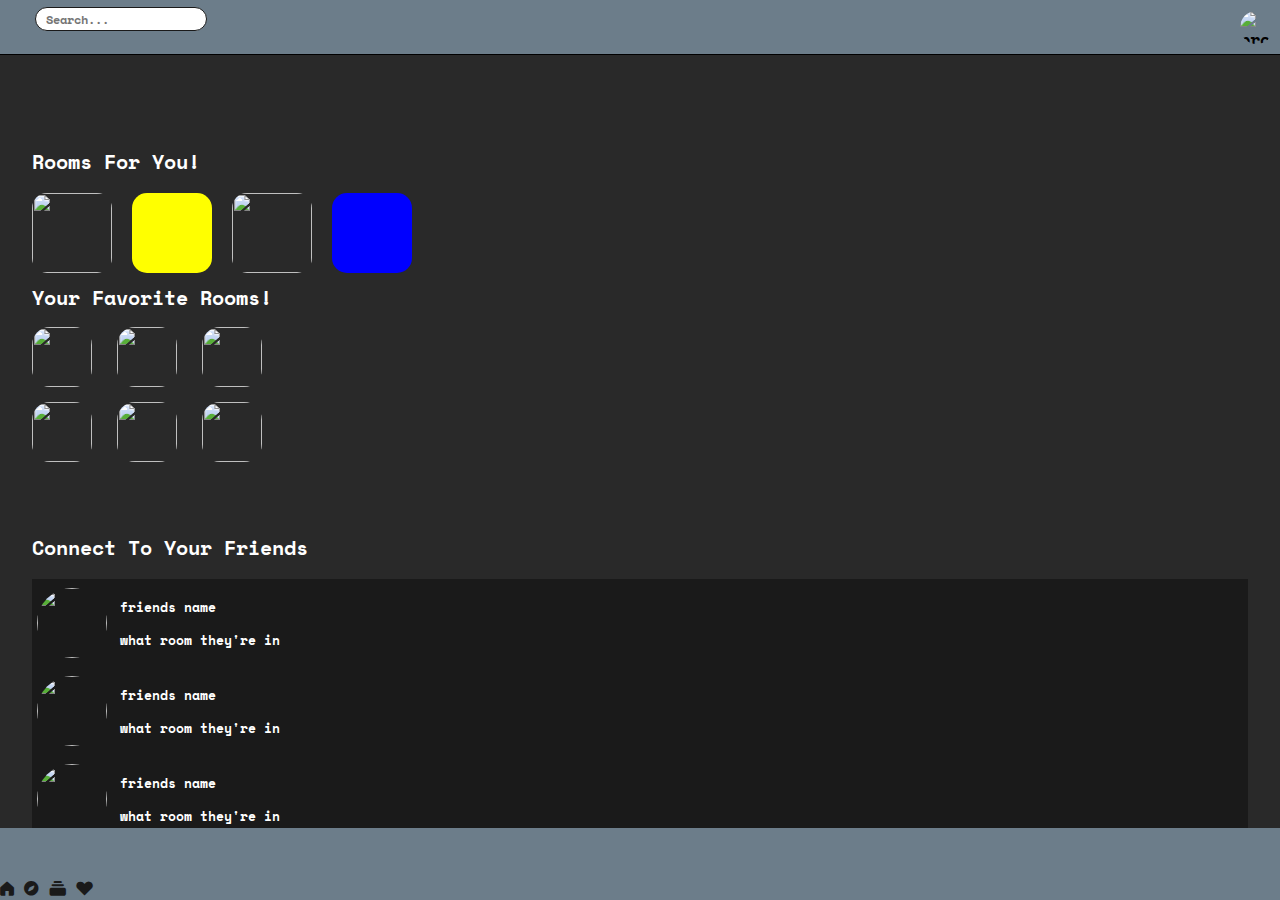
==== commit ee4d9427: "Side bar turned into a bottom bar and contents changed" ====
--- a/index.html
+++ b/index.html
@@ -34,12 +34,9 @@
             </div>
         </div> 
 
-        <!--SIDE BAR-->
+        <!--NAV BAR-->
         
-        <div class="bar lbar">
-            <!-- <div class="logo">
-                <h3><img src="./EXTRAS/SVGs/notspotify.svg" alt="original logo"></h3>
-            </div> -->
+        <div class="bar nbar">
             <div class="nav">
                 <a href="#" class="bar lbar home"><span class="icon icon-home"></span></a>
                 <a href="#" class="bar lbar explore"><span class="icon icon-explore"></span></a>
@@ -52,7 +49,7 @@
         <!--PAGE CONTENT-->
     
         <div class="content">
-            <h2 id="fyp-heading">Playlists For You!</h2>
+            <h2 id="fyp-heading">Rooms For You!</h2>
             <div class="fyp">
                 <img src="https://ticari.tarkett.com.tr/media/img/M/TH_3917011_3707003_3708011_3912011_3914011_800_800.jpg">
                 <img src="[data-uri]">
@@ -61,7 +58,7 @@
             </div>
             <div id="bottom-row">
                 <div class="favs">
-                    <h2 id="favs-heading">Your Favorite Playlists!</h2>
+                    <h2 id="favs-heading">Your Favorite Rooms!</h2>
                     <div class="first-row">
                         <img src="https://www.colorhexa.com/99fadc.png">
                         <img src="https://www.colorhexa.com/99fadc.png">
@@ -72,6 +69,39 @@
                         <img src="https://www.colorhexa.com/99fadc.png">
                         <img src="https://www.colorhexa.com/99fadc.png">
                     </div>
+                </div>
+                <div class="friends">
+                    <h2 id="friends-heading">Connect To Your Friends</h2>
+                        <div class="friend-list"> 
+                            <div class="friend">   
+                                <img src="https://d2kf8ptlxcina8.cloudfront.net/YH5TFCE1QY-preview.png"> 
+                                <div class="friends-text">
+                                    <p>friends name</p>
+                                    <p>what room they're in</p>
+                                </div>
+                            </div>
+                            <div class="friend">   
+                                <img src="https://d2kf8ptlxcina8.cloudfront.net/YH5TFCE1QY-preview.png">
+                                <div class="friends-text">
+                                    <p>friends name</p>
+                                    <p>what room they're in</p>
+                                </div>
+                            </div>
+                            <div class="friend">   
+                                <img src="https://d2kf8ptlxcina8.cloudfront.net/YH5TFCE1QY-preview.png"> 
+                                <div class="friends-text">
+                                    <p>friends name</p>
+                                    <p>what room they're in</p>
+                                </div>
+                            </div>
+                            <div class="friend">   
+                                <img src="https://d2kf8ptlxcina8.cloudfront.net/YH5TFCE1QY-preview.png"> 
+                                <div class="friends-text">
+                                    <p>friends name</p>
+                                    <p>what room they're in</p>
+                                </div>
+                            </div>
+                        </div>
                 </div>
                 <div class="new-tracks">
                     <h2 id="new-tracks-heading">See what's new!</h2>
@@ -123,46 +153,13 @@
                         </div>
                     </div>
                 </div>
-                <div class="friends">
-                    <h2 id="friends-heading">Contact To Your Friends</h2>
-                        <div class="friend-list"> 
-                            <div class="friend">   
-                                <img src="https://d2kf8ptlxcina8.cloudfront.net/YH5TFCE1QY-preview.png"> 
-                                <div class="friends-text">
-                                    <p>friends name</p>
-                                    <p>what they're listening to</p>
-                                </div>
-                            </div>
-                            <div class="friend">   
-                                <img src="https://d2kf8ptlxcina8.cloudfront.net/YH5TFCE1QY-preview.png">
-                                <div class="friends-text">
-                                    <p>friends name</p>
-                                    <p>what they're listening to</p>
-                                </div>
-                            </div>
-                            <div class="friend">   
-                                <img src="https://d2kf8ptlxcina8.cloudfront.net/YH5TFCE1QY-preview.png"> 
-                                <div class="friends-text">
-                                    <p>friends name</p>
-                                    <p>what they're listening to</p>
-                                </div>
-                            </div>
-                            <div class="friend">   
-                                <img src="https://d2kf8ptlxcina8.cloudfront.net/YH5TFCE1QY-preview.png"> 
-                                <div class="friends-text">
-                                    <p>friends name</p>
-                                    <p>what they're listening to</p>
-                                </div>
-                            </div>
-                        </div>
-                </div>
             </div>
         </div>
 
 
         <!--BOTTOM BAR-->
 
-        <div class="bar bbar">
+        <div class="bar pbar">
             <div class="current">
                 <img src="./EXTRAS/SVGs/current-thumbnail.svg" alt="current music thumbnail">
                 <div class="text">
--- a/indexstyle.css
+++ b/indexstyle.css
@@ -12,7 +12,9 @@
 
 html {
     height: 100%;
-    overflow: hidden;
+    /* overflow: hidden; */
+    margin: 0;
+    padding: 0;
 }
 
 body {
@@ -20,12 +22,12 @@
     padding: 0;
     background-color: #1A1A1A;
     overflow-x: hidden;
-    overflow-y: auto;
-    position: absolute;
+    overflow-y: hidden;
+    /* position: absolute;
     top: 0;
     bottom: 0;
     left: 0;
-    right: 0;
+    right: 0; */
 }
 
 /* Hide scrollbar for Chrome, Safari and Opera */
@@ -112,7 +114,7 @@
 }
 
 .profile-buttons:hover {
-    width: 200px;
+    width: 40vw;
 }
 
 .hoverable {
@@ -135,7 +137,9 @@
 /*CONTENT PAGE*/
 
 .content {
-    padding-left: 11%;
+    box-sizing: border-box;
+    padding-left: 2.5%;
+    padding-right: 2.5%;
     padding-top: 11.5%;
     padding-bottom: 30%;
     background-color: #292929;
@@ -146,11 +150,8 @@
     flex-direction: column;
     align-items: flex-start;
     flex-wrap: nowrap;
-
     overflow-y: auto;
     overflow-x: hidden;
-
-
 }
 
 #fyp-heading {
@@ -171,7 +172,7 @@
     justify-content: start;
     column-gap: 20px;
     min-height: 80px;
-    width: 85vw;
+    width: 95vw;
 
     overflow: auto !important;
 }
@@ -189,7 +190,7 @@
     flex-direction: column;
     flex-wrap: nowrap;
     justify-content: space-between;
-    row-gap: 4vw;
+    row-gap: 5vw;
 }
 
 #favs-heading {
@@ -206,6 +207,7 @@
     justify-content: center;
     row-gap: 15px;
     height: 160px;
+    width: 95vw;
 }
 
 .first-row {
@@ -232,26 +234,33 @@
     border-radius: 18px;
 }
 
+.newtracks {
+    width: 95vw;
+}
+
 #new-tracks-heading {
     font-size: 20px;
     color: white;
 }
 
 .tracks {
+    box-sizing: border-box;
     display: flex;
     flex-direction: column;
     flex-wrap: nowrap;
-    align-items: baseline;
+    align-items: center;
     justify-content: space-around;
     background-color: #1A1A1A;
-    padding: 5px;
+    padding-top: 10px;
+    padding-bottom: 10px;
     row-gap: 10px;
     height: 260px;
-    width: 315px;
     overflow-y: auto;
 }
 
 .track {
+    padding: 0;
+    margin: 0;
     display: flex;
     flex-direction: row;
     flex-wrap: nowrap;
@@ -261,6 +270,7 @@
 }
 
 .track > img {
+    margin-left: 5px;
     order: 0;
     height: 45px;
     width: 45px;
@@ -302,6 +312,10 @@
     font-size: 45px;
 }
 
+.friends {
+    width: 95vw;
+}
+
 #friends-heading {
     order: 0;
     font-size: 20px;
@@ -309,7 +323,7 @@
 }
 
 .friend-list {
-    width: 315px;
+    box-sizing: border-box;
     display: flex;
     flex-direction: column;
     flex-wrap: nowrap;
@@ -341,38 +355,26 @@
 
 
 
-/*LEFT BAR*/
-
-div.lbar{
-    display: flex;
+/*NAV BAR*/
+
+div.nbar{
     background-color: #6C7D8A;
     z-index: 10;
-    width: 8%;
-    float: left;
-    height: 100%;
+    width: 100vw;
     position: fixed;
-    left: 0px;
-    top: 0px;
-    flex-direction: column;
-    flex-wrap: nowrap;
-    row-gap: 50px;
-    align-items: center;
+    bottom: 0px;
     border-right: #1A1A1A solid 2px;
 }
 
-.logo {
-    order: 0;
-}
-
 .nav {
-    order: 1;
+    
     display: flex;
     color: #1A1A1A;
     font-size: 15px;
     display: flex;
-    flex-direction: column;
-    flex-wrap: nowrap;
-    row-gap: 60px;
+    flex-direction: row;
+    flex-wrap: nowrap;
+    column-gap: 10px;
     margin-top: 50px;
 }
 
@@ -409,7 +411,7 @@
 
 /*BOTTOM BAR*/
 
-.bar.bbar {
+.bar.pbar {
 
 
     visibility: hidden;
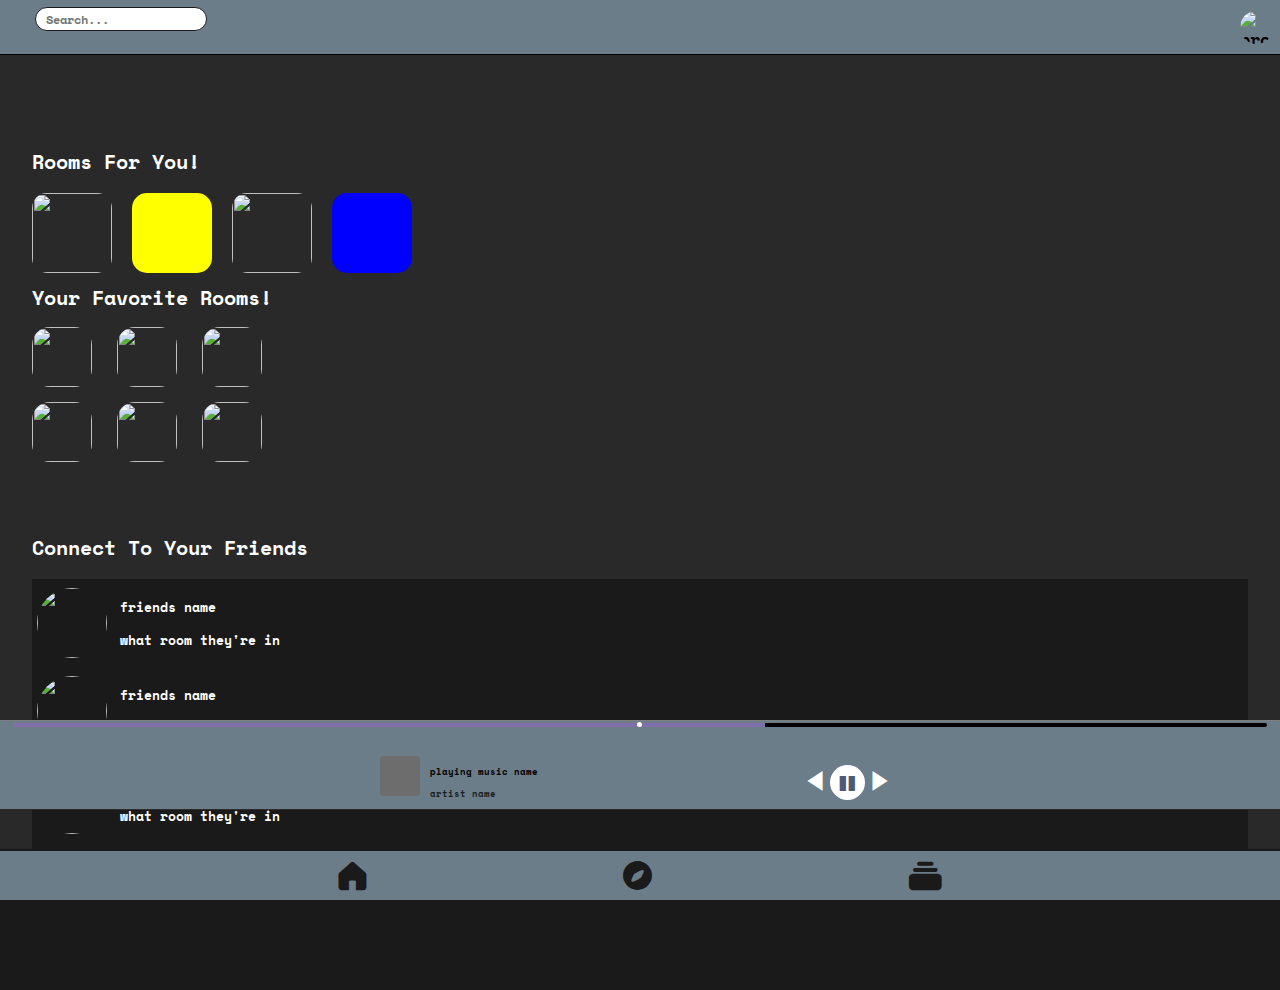
==== commit cc9a5be2: "Player bar fix progress" ====
--- a/index.html
+++ b/index.html
@@ -37,12 +37,9 @@
         <!--NAV BAR-->
         
         <div class="bar nbar">
-            <div class="nav">
                 <a href="#" class="bar lbar home"><span class="icon icon-home"></span></a>
                 <a href="#" class="bar lbar explore"><span class="icon icon-explore"></span></a>
                 <a href="#" class="bar lbar library"><span class="icon icon-library"></span></a>
-                <a href="#" class="bar lbar likedsong"><span class="icon icon-likedsong"></span></a>
-            </div>
         </div>
  
 
@@ -157,40 +154,45 @@
         </div>
 
 
-        <!--BOTTOM BAR-->
+        <!--PLAYER BAR-->
+
+        
 
         <div class="bar pbar">
-            <div class="current">
-                <img src="./EXTRAS/SVGs/current-thumbnail.svg" alt="current music thumbnail">
-                <div class="text">
-                    <p id="current-name">playing music name</p>
-                    <p id="current-artist">artist name</p>
-                </div>
-                <button> <span class="icon likesong"></span></button>
-            </div>
-
-            <div class="progress">
-                <button class="back-btn">
-                    <span class="icon icon-skip-back"></span>
-                </button>
-                <button class="pause-btn">
-                    <span class="icon icon-pause2"></span>
-                </button>
-                <button class="forward-btn">
-                    <span class="icon icon-skip-forward"></span>
-                </button>
-                <input class="time-bar" type="range" min="0" max="100" step="1">
-            </div>
-
-            <div class="audio">
-                <button class="volume-mute"><span class="icon icon-audio"></span></button>
-                <input class="vol" type="range" min="0" max="1" step="0.005">
-            </div>
-        
-            <div class="extra">
-                <button class="repeat"><span class="icon icon-repeat"></span></button>
-                <button class="mix"><span class="icon icon-mix"></span></button>
-                <button class="queue"><span class="icon icon-queue"></span></button>
+            <input class="time-bar" type="range" min="0" max="100" step="1">
+            <div class="player">
+                <div class="current">
+                    <img src="./EXTRAS/SVGs/current-thumbnail.svg" alt="current music thumbnail">
+                    <div class="text">
+                        <p id="current-name">playing music name</p>
+                        <p id="current-artist">artist name</p>
+                    </div>
+                    <button> <span class="icon likesong"></span></button>
+                </div>
+                
+                <div class="controls">
+                        <button class="back-btn">
+                            <span class="icon icon-skip-back"></span>
+                        </button>
+                        <button class="pause-btn">
+                            <span class="icon icon-pause2"></span>
+                        </button>
+                        <button class="forward-btn">
+                            <span class="icon icon-skip-forward"></span>
+                    </button>
+                    
+                </div>
+
+                <!-- <div class="audio">
+                    <button class="volume-mute"><span class="icon icon-audio"></span></button>
+                    <input class="vol" type="range" min="0" max="1" step="0.005">
+                </div> -->
+            
+                <!-- <div class="extra">
+                    <button class="repeat"><span class="icon icon-repeat"></span></button>
+                    <button class="mix"><span class="icon icon-mix"></span></button>
+                    <button class="queue"><span class="icon icon-queue"></span></button>
+                </div> -->
             </div>
         </div>
 
--- a/indexstyle.css
+++ b/indexstyle.css
@@ -141,7 +141,7 @@
     padding-left: 2.5%;
     padding-right: 2.5%;
     padding-top: 11.5%;
-    padding-bottom: 30%;
+    padding-bottom: 18%;
     background-color: #292929;
     z-index: 1;
     width: 100vw;
@@ -363,19 +363,17 @@
     width: 100vw;
     position: fixed;
     bottom: 0px;
-    border-right: #1A1A1A solid 2px;
-}
-
-.nav {
-    
+    border-top: #1A1A1A solid 2px;
+
     display: flex;
     color: #1A1A1A;
-    font-size: 15px;
-    display: flex;
-    flex-direction: row;
-    flex-wrap: nowrap;
-    column-gap: 10px;
-    margin-top: 50px;
+    font-size: 30px;
+    display: flex;
+    flex-direction: row;
+    flex-wrap: nowrap;
+    justify-content: center;
+    column-gap: 20vw;
+    padding-top: 0.5vh;
 }
 
 .home:hover, .library:hover, .likedsong:hover, .explore:hover{
@@ -407,116 +405,39 @@
 }
 
 
-
-
-/*BOTTOM BAR*/
+/*PLAYER BAR*/
 
 .bar.pbar {
 
 
-    visibility: hidden;
-
+    /* visibility: hidden; */
 
     background-color: #6C7D8A;
     display: flex;
-    flex-direction: row;
-    flex-wrap: nowrap;
-    column-gap: 7vw;
-    align-items: center;
-    position: fixed;
-    bottom: 0;
-    left: 0;
+    flex-direction: column;
+    flex-wrap: nowrap;
+    row-gap: 1vw;
+    align-items: center;
+    position: relative;
+    bottom: 20vh;
     z-index: 11;
-    width: calc(100% - 40px);
-    border-top: 2px solid gray;
-    padding-left: 10px;
-    padding-right: 30px;
+    border-top: 1px outset gray;
+    border-bottom: 1px outset gray;
     justify-content: space-between;
-
-    min-width: calc(100% - 39px);
-    max-width: calc(100% - 41px);
-    max-height: 85px;
-    min-height: 80px;
-}
-
-/*CURRENT DIV*/
-
-.current {
-    display: flex;
-    flex-direction: row;
-    column-gap: 20px;
-    color: black;
-    block-size: inherit;
-
-    max-height: 85px;
-}
-
-.current > img {
-    min-width: 60px;
-    min-height: 60px;
-}
-
-.current > .text {
-    font-size: normal;
-    order: 1;
-}
-
-#current-artist {
-    opacity: 0.75;
-}
-
-.likesong:before {
-    order: 2;
-}
-
-/*PROGRESS DIV*/
-
-.progress {
-    display: flex;
-    flex-direction: row;
-    column-gap: 10px;
-    margin-left: 20px;
-    align-items: center;
-    align-content: center;
-    color: white;
-    font-size: 15px;
-}
-
-.pause-btn {
-    display: flex;
-    background-color: white;
-    color: #4e5b74;
-    border-radius: 30px;
-    font-size: 10px;
-    padding: 5px;
-    width: 40px;
-    height: 40px;
-    align-items: center;
-    justify-content: center;
-}
-
-.pause-btn:hover {
-    background-color: #1A1A1A;
-}
-
-.back-btn:hover, .forward-btn:hover {
-    color: #1A1A1A;
-}
-
-.forward-btn:active, .back-btn:active {
-    color: white;
-}
-
-.pause-btn:active {
-    background-color: white;
-}
+    height: 10vh;
+    width: 100vw;
+    box-sizing: border-box;
+}
+
+
+/* TIME BAR */
 
 .time-bar {
     -webkit-appearance: none;
     background: linear-gradient(90deg, #826eab 60%, black 60%);
     border-radius: 12px;
-    height: 5px;
-    width: 480px;
+    height: 3.5px;
+    width: 98vw;
 }
 
 .time-bar:hover {
@@ -529,25 +450,110 @@
     cursor: pointer;
     background: white;
     border-radius: 50%;
-    width: 15px;
-    height: 15px;
+    width: 5px;
+    height: 5px;
 }
 
 .time-bar::-moz-range-thumb {
 cursor: pointer;
 background: white;
 border-radius: 50%;
-width: 15px;
-height: 15px;
+width: 5px;
+height: 5px;
 }
 
 .time-bar::-webkit-slider-thumb:hover {
     background-color: #89C4FF;
 }
 
+
+/* PLAYER */
+
+.player {
+    background-color: #6C7D8A;
+    display: flex;
+    flex-direction: row;
+    flex-wrap: nowrap;
+    column-gap: 20vw;
+    align-items: center;
+    justify-content: space-between;
+}
+
+/*CURRENT DIV*/
+
+.current {
+    order: 0;
+    display: flex;
+    flex-direction: row;
+    column-gap: 5px;
+    color: black;
+    block-size: inherit;
+}
+
+.current > img {
+    order: 0;
+    width: 40px;
+    height: 40px;
+}
+
+.current > .text {
+    font-size: 9px;
+    order: 1;
+}
+
+#current-artist {
+    opacity: 0.75;
+}
+
+.likesong:before {
+    order: 2;
+}
+
+/*CONTROLS DIV*/
+
+.controls {
+    order: 1;
+    display: flex;
+    flex-direction: row;
+    align-items: center;
+    justify-content: center;
+    color: white;
+    font-size: 30px;
+}
+
+.pause-btn {
+    display: flex;
+    background-color: white;
+    color: #4e5b74;
+    border-radius: 50px;
+    font-size: 20px;
+    padding: 5px;
+    width: 35px;
+    height: 35px;
+    align-items: center;
+    justify-content: center;
+}
+
+.pause-btn:hover {
+    background-color: #1A1A1A;
+}
+
+.back-btn:hover, .forward-btn:hover {
+    color: #1A1A1A;
+}
+
+.forward-btn:active, .back-btn:active {
+    color: white;
+}
+
+.pause-btn:active {
+    background-color: white;
+}
+
 /*AUDIO DIV*/
 
-.audio {
+/* .audio {
+    order: 2;
     display: flex;
     flex-direction: row;
     column-gap: 5px;
@@ -597,20 +603,19 @@
 }
 .volume-mute {
     color: white;
-}
-
-
+} */
 
 
 /*EXTRA DIV*/
 
-.extra {
-    display: flex;
-    flex-direction: row;
-    flex-wrap: nowrap;
-    align-items: center;
-    column-gap: 15px;
-    font-size: 10px;
+/* .extra {
+    order: 3;
+    display: flex;
+    flex-direction: row;
+    flex-wrap: nowrap;
+    align-items: center;
+    column-gap: 8px;
+    font-size: 15px;
 }
 
 .repeat:hover, .mix:hover, .queue:hover {
@@ -619,7 +624,7 @@
 
 .queue:active, .repeat:active, .mix:active{
     color: #1A1A1A;
-}
+} */
 
 /*ICON SETTINGS*/
 
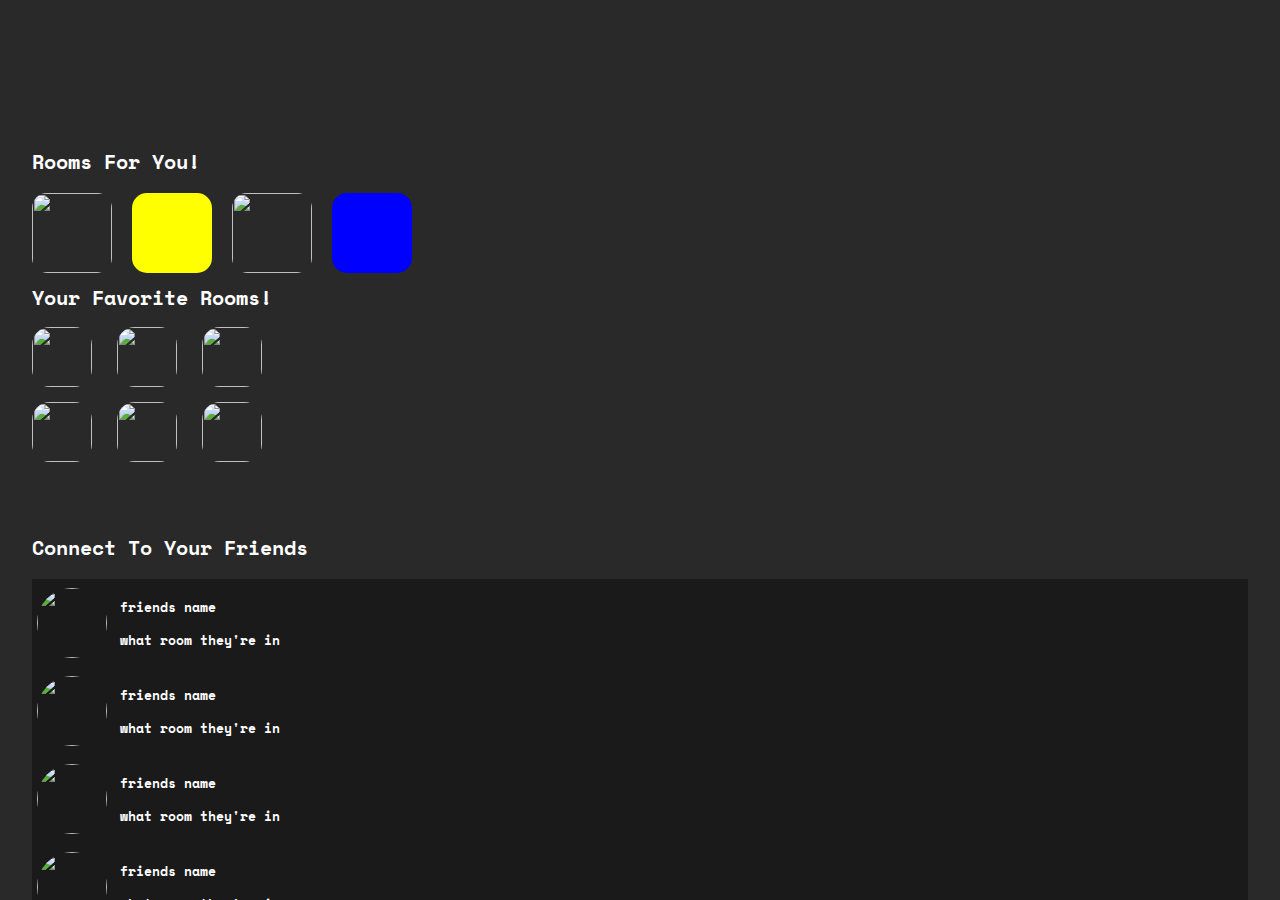
==== commit 5153af71: "explore page in progress, bottom margin needs to be fixed" ====
--- a/index.html
+++ b/index.html
@@ -6,42 +6,36 @@
         <title>Not Spotify</title>
         <link rel="stylesheet" href="indexstyle.css">
         <link rel="stylesheet" href="icons.css">
+        <script src="https://code.jquery.com/jquery-1.10.2.js"></script>
         <meta name="viewport" content="width=device-width, initial-scale=1">
     </head> 
 
     <body>
         
         <!--TOP BAR-->
-        
-        <div class="bar tbar">
-            <div class="sbar">
-                <button class="search"><span><!--SUBMIT BUTTON--></span></button> 
-                <input id="searchInput" type="text" maxlength="200" placeholder="Search...">
-                <!--FILTERS-->
+        <top>
+            <div id="topbar-placeholder">
+
             </div>
+            
+            <script>
+            $(function(){
+              $("#topbar-placeholder").load("topbar.html");
+            });
+            </script>
+        </top>
+        <!--NAV BAR-->
+        <nav>
+            <div id="nav-placeholder">
 
-            <div class="speech">
-    
             </div>
-
-            <div class="profile-buttons">
-                <a><img src="https://encrypted-tbn0.gstatic.com/images?q=tbn:ANd9GcRRKH-duOReqDWeZ_plPcMTnFoKwpa-Y8xnQg&usqp=CAU" alt="profile picture" class="pfp"></a>   
-                <div class="hoverable">
-                    <a href="#" class="notifications"><span class="icon icon-noti"></span></a>
-                    <a href="#" class="settings"><span class="icon icon-set"></span></a>
-                    <a href="#" class="bookmarks"><span class="icon icon-bookmark"></span></a>
-                </div>                     
-            </div>
-        </div> 
-
-        <!--NAV BAR-->
-        
-        <div class="bar nbar">
-                <a href="#" class="bar lbar home"><span class="icon icon-home"></span></a>
-                <a href="#" class="bar lbar explore"><span class="icon icon-explore"></span></a>
-                <a href="#" class="bar lbar library"><span class="icon icon-library"></span></a>
-        </div>
- 
+            
+            <script>
+            $(function(){
+              $("#nav-placeholder").load("nav.html");
+            });
+            </script>
+        </nav>
 
         <!--PAGE CONTENT-->
     
@@ -154,47 +148,17 @@
         </div>
 
 
-        <!--PLAYER BAR-->
+        <!-- PLAYER BAR -->
+        <play>
+            <div id="playerbar-placeholder">
 
-        
-
-        <div class="bar pbar">
-            <input class="time-bar" type="range" min="0" max="100" step="1">
-            <div class="player">
-                <div class="current">
-                    <img src="./EXTRAS/SVGs/current-thumbnail.svg" alt="current music thumbnail">
-                    <div class="text">
-                        <p id="current-name">playing music name</p>
-                        <p id="current-artist">artist name</p>
-                    </div>
-                    <button> <span class="icon likesong"></span></button>
-                </div>
-                
-                <div class="controls">
-                        <button class="back-btn">
-                            <span class="icon icon-skip-back"></span>
-                        </button>
-                        <button class="pause-btn">
-                            <span class="icon icon-pause2"></span>
-                        </button>
-                        <button class="forward-btn">
-                            <span class="icon icon-skip-forward"></span>
-                    </button>
-                    
-                </div>
-
-                <!-- <div class="audio">
-                    <button class="volume-mute"><span class="icon icon-audio"></span></button>
-                    <input class="vol" type="range" min="0" max="1" step="0.005">
-                </div> -->
+            </div>
             
-                <!-- <div class="extra">
-                    <button class="repeat"><span class="icon icon-repeat"></span></button>
-                    <button class="mix"><span class="icon icon-mix"></span></button>
-                    <button class="queue"><span class="icon icon-queue"></span></button>
-                </div> -->
-            </div>
-        </div>
-
+            <script>
+            $(function(){
+              $("#playerbar-placeholder").load("playerbar.html");
+            });
+            </script>
+        </play>
     </body>
 </html>--- a/indexstyle.css
+++ b/indexstyle.css
@@ -12,7 +12,6 @@
 
 html {
     height: 100%;
-    /* overflow: hidden; */
     margin: 0;
     padding: 0;
 }
@@ -23,11 +22,6 @@
     background-color: #1A1A1A;
     overflow-x: hidden;
     overflow-y: hidden;
-    /* position: absolute;
-    top: 0;
-    bottom: 0;
-    left: 0;
-    right: 0; */
 }
 
 /* Hide scrollbar for Chrome, Safari and Opera */
@@ -38,100 +32,6 @@
 .content {
     -ms-overflow-style: none;  /* IE and Edge */
     scrollbar-width: none;  /* Firefox */
-}
-
-
-/*TOP BAR*/
-.bar.tbar {
-    position: fixed;
-    top: 0;
-    left: 0;
-    z-index: 4;
-    background-color: #6C7D8A;
-    display: flex;
-    flex-direction: row;
-    flex-wrap: nowrap;
-    justify-content: space-between;
-    align-items: center;
-    width: 100vw;
-    height: 6vh;
-    border-bottom: 1px solid black;
-}
-
-.sbar {
-    position: fixed;
-    top: 7px;
-    left: 35px;
-    background-color: white;
-    color: white;
-    border: 1px solid #1A1A1A;
-    border-radius: 50px;
-    padding: 5px;
-    width: 160px;
-    height: 12px;
-    display: flex;
-    justify-content: start;
-    align-items: flex-start;
-    column-gap: 5px;
-}
-
-.search {
-    order: 0;
-}
-
-#searchInput {
-    order: 1;
-    font-size: 12px;
-    block-size: inherit;
-}
-
-.pfp {
-    order: 0;
-    vertical-align: middle;
-    max-width: 37px;
-    max-height: 37px;
-    border-radius: 50%;
-    border: solid 2px;
-    border-color: rgba(10.2, 10.2, 10.2, 0);
-    box-sizing: border-box;
-}
-
-.profile-buttons {
-    margin-right: 5px;
-    order: 2;
-    display: flex;
-    position: relative;
-    float: right;
-    font-size: 17px;
-    flex-direction: row-reverse;
-    column-gap: 20px;
-    width: 35px;
-    overflow: hidden;
-    transition-property: width;
-    transition-duration: 1.5s;
-    transition: 0.7s;
-
-}
-
-.profile-buttons:hover {
-    width: 40vw;
-}
-
-.hoverable {
-    position: relative;
-    display: inline-flex;
-    justify-content: space-around;
-    align-items: center;
-    flex-direction: row-reverse;
-    column-gap: 20px;
-}
-
-.notifications:hover, .settings:hover, .bookmarks:hover {
-    color: white;
-}
-
-.notifications:active, .settings:active, .bookmarks:active {
-    color: #1A1A1A;
 }
 
 /*CONTENT PAGE*/
@@ -141,7 +41,7 @@
     padding-left: 2.5%;
     padding-right: 2.5%;
     padding-top: 11.5%;
-    padding-bottom: 18%;
+    padding-bottom: 35%;
     background-color: #292929;
     z-index: 1;
     width: 100vw;
@@ -353,279 +253,6 @@
     column-gap: 1vw;
 }
 
-
-
-/*NAV BAR*/
-
-div.nbar{
-    background-color: #6C7D8A;
-    z-index: 10;
-    width: 100vw;
-    position: fixed;
-    bottom: 0px;
-    border-top: #1A1A1A solid 2px;
-
-    display: flex;
-    color: #1A1A1A;
-    font-size: 30px;
-    display: flex;
-    flex-direction: row;
-    flex-wrap: nowrap;
-    justify-content: center;
-    column-gap: 20vw;
-    padding-top: 0.5vh;
-}
-
-.home:hover, .library:hover, .likedsong:hover, .explore:hover{
-    color: white;
-}
-
-.home:active, .library:active, .likedsong:active, .explore:active{
-    color: #1A1A1A;
-}
-
-.home {
-    order: 1;
-    display: inline-block;
-  }
-
-.explore {
-    order: 2;
-    display: inline-block;
-}
-
-.library {
-    order: 3;
-    display: inline-block;
-}
-
-.likedsong {
-    order: 4;
-    display: inline-block;
-}
-
-
-/*PLAYER BAR*/
-
-.bar.pbar {
-
-
-    /* visibility: hidden; */
-
-    background-color: #6C7D8A;
-    display: flex;
-    flex-direction: column;
-    flex-wrap: nowrap;
-    row-gap: 1vw;
-    align-items: center;
-    position: relative;
-    bottom: 20vh;
-    z-index: 11;
-    border-top: 1px outset gray;
-    border-bottom: 1px outset gray;
-    justify-content: space-between;
-    height: 10vh;
-    width: 100vw;
-    box-sizing: border-box;
-}
-
-
-/* TIME BAR */
-
-.time-bar {
-    -webkit-appearance: none;
-    background: linear-gradient(90deg, #826eab 60%, black 60%);
-    border-radius: 12px;
-    height: 3.5px;
-    width: 98vw;
-}
-
-.time-bar:hover {
-    opacity: 1;
-}
-
-.time-bar::-webkit-slider-thumb {
-    -webkit-appearance: none;
-    appearance: none;
-    cursor: pointer;
-    background: white;
-    border-radius: 50%;
-    width: 5px;
-    height: 5px;
-}
-
-.time-bar::-moz-range-thumb {
-cursor: pointer;
-background: white;
-border-radius: 50%;
-width: 5px;
-height: 5px;
-}
-
-.time-bar::-webkit-slider-thumb:hover {
-    background-color: #89C4FF;
-}
-
-
-/* PLAYER */
-
-.player {
-    background-color: #6C7D8A;
-    display: flex;
-    flex-direction: row;
-    flex-wrap: nowrap;
-    column-gap: 20vw;
-    align-items: center;
-    justify-content: space-between;
-}
-
-/*CURRENT DIV*/
-
-.current {
-    order: 0;
-    display: flex;
-    flex-direction: row;
-    column-gap: 5px;
-    color: black;
-    block-size: inherit;
-}
-
-.current > img {
-    order: 0;
-    width: 40px;
-    height: 40px;
-}
-
-.current > .text {
-    font-size: 9px;
-    order: 1;
-}
-
-#current-artist {
-    opacity: 0.75;
-}
-
-.likesong:before {
-    order: 2;
-}
-
-/*CONTROLS DIV*/
-
-.controls {
-    order: 1;
-    display: flex;
-    flex-direction: row;
-    align-items: center;
-    justify-content: center;
-    color: white;
-    font-size: 30px;
-}
-
-.pause-btn {
-    display: flex;
-    background-color: white;
-    color: #4e5b74;
-    border-radius: 50px;
-    font-size: 20px;
-    padding: 5px;
-    width: 35px;
-    height: 35px;
-    align-items: center;
-    justify-content: center;
-}
-
-.pause-btn:hover {
-    background-color: #1A1A1A;
-}
-
-.back-btn:hover, .forward-btn:hover {
-    color: #1A1A1A;
-}
-
-.forward-btn:active, .back-btn:active {
-    color: white;
-}
-
-.pause-btn:active {
-    background-color: white;
-}
-
-/*AUDIO DIV*/
-
-/* .audio {
-    order: 2;
-    display: flex;
-    flex-direction: row;
-    column-gap: 5px;
-    align-items: center;
-}
-
-
-.vol {
-    -webkit-appearance: none;
-    background: linear-gradient(90deg, #826eab 60%, black 60%);
-    border-radius: 12px;
-    height: 5px;
-}
-
-.vol:hover {
-    opacity: 1;
-}
-
-.vol::-webkit-slider-thumb {
-    -webkit-appearance: none;
-    appearance: none;
-    cursor: pointer;
-    background: white;
-    border-radius: 50%;
-    width: 10px;
-    height: 10px;
-}
-
-.vol::-moz-range-thumb {
-cursor: pointer;
-background: white;
-border-radius: 50%;
-width: 10px;
-height: 10px;
-}
-
-.vol::-webkit-slider-thumb:hover {
-    background-color: #89C4FF;
-}
-
-.volume-mute:hover {
-    color: #1A1A1A;
-}
-
-.volume-mute:active{
-    color: white;
-}
-.volume-mute {
-    color: white;
-} */
-
-
-/*EXTRA DIV*/
-
-/* .extra {
-    order: 3;
-    display: flex;
-    flex-direction: row;
-    flex-wrap: nowrap;
-    align-items: center;
-    column-gap: 8px;
-    font-size: 15px;
-}
-
-.repeat:hover, .mix:hover, .queue:hover {
-    color: white;
-}
-
-.queue:active, .repeat:active, .mix:active{
-    color: #1A1A1A;
-} */
-
 /*ICON SETTINGS*/
 
 a {
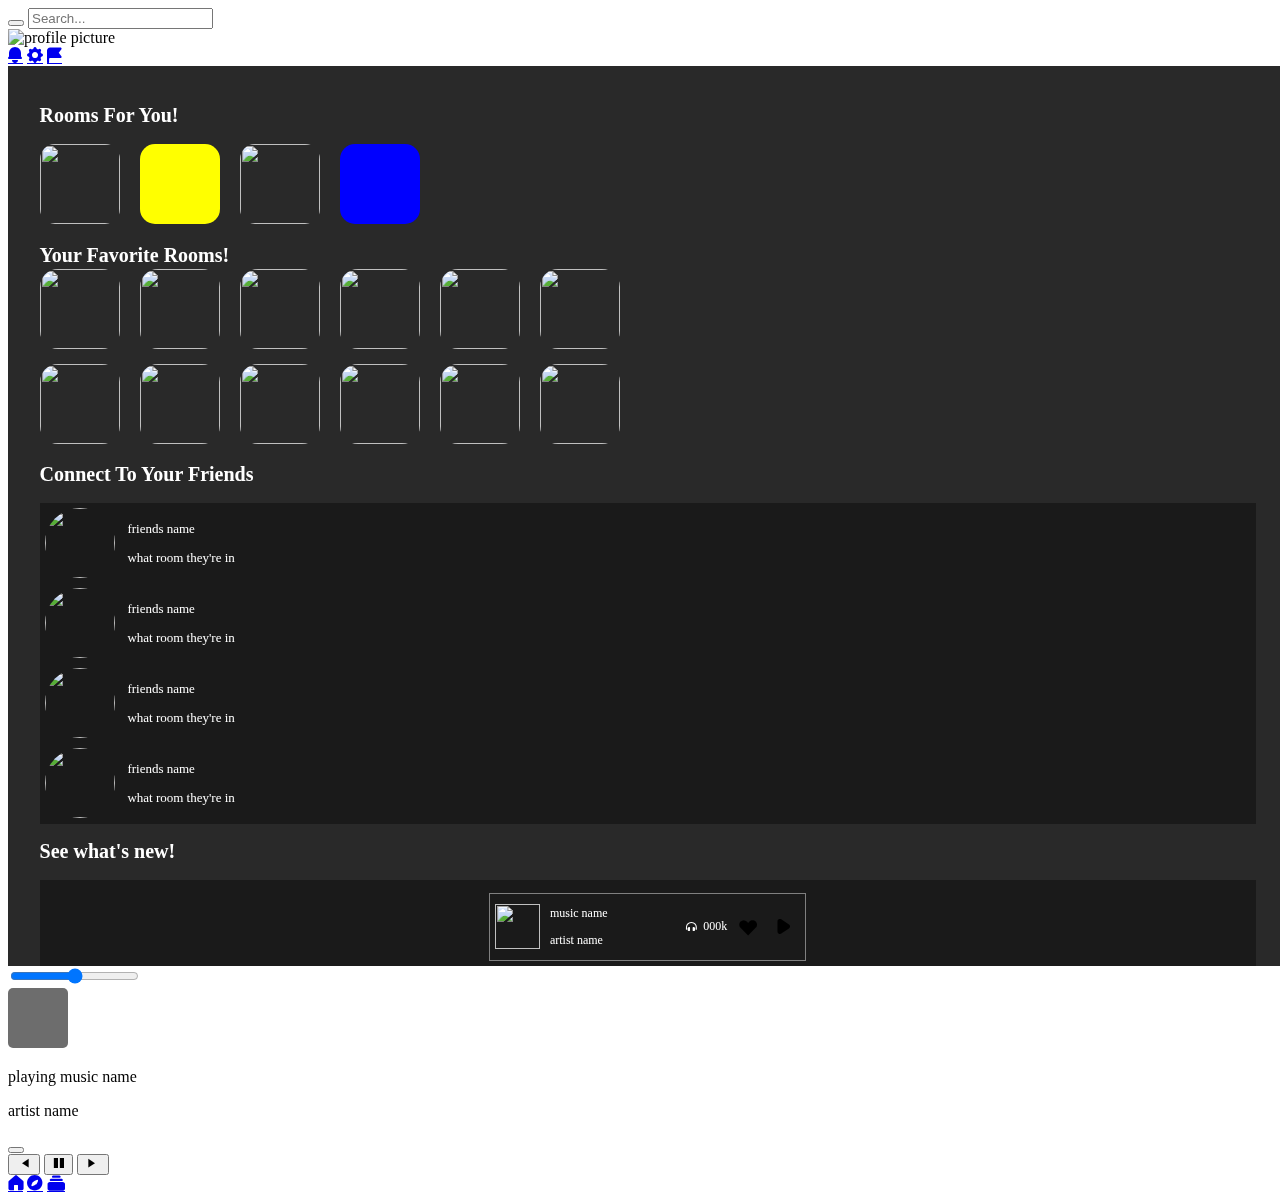
==== commit 1a0af2a6: "adjust fixed bars for every page" ====
--- a/index.html
+++ b/index.html
@@ -6,6 +6,7 @@
         <title>Not Spotify</title>
         <link rel="stylesheet" href="indexstyle.css">
         <link rel="stylesheet" href="icons.css">
+        <link href="./fixedStyle.css" rel="stylesheet">
         <script src="https://code.jquery.com/jquery-1.10.2.js"></script>
         <meta name="viewport" content="width=device-width, initial-scale=1">
     </head> 
@@ -13,7 +14,7 @@
     <body>
         
         <!--TOP BAR-->
-        <top>
+        <header>
             <div id="topbar-placeholder">
 
             </div>
@@ -23,20 +24,8 @@
               $("#topbar-placeholder").load("topbar.html");
             });
             </script>
-        </top>
-        <!--NAV BAR-->
-        <nav>
-            <div id="nav-placeholder">
-
-            </div>
-            
-            <script>
-            $(function(){
-              $("#nav-placeholder").load("nav.html");
-            });
-            </script>
-        </nav>
-
+        </header>
+        
         <!--PAGE CONTENT-->
     
         <div class="content">
@@ -48,14 +37,20 @@
                 <img src="[data-uri]">
             </div>
             <div id="bottom-row">
+                <h2 id="favs-heading">Your Favorite Rooms!</h2>
                 <div class="favs">
-                    <h2 id="favs-heading">Your Favorite Rooms!</h2>
                     <div class="first-row">
+                        <img src="https://www.colorhexa.com/99fadc.png">
+                        <img src="https://www.colorhexa.com/99fadc.png">
+                        <img src="https://www.colorhexa.com/99fadc.png">
                         <img src="https://www.colorhexa.com/99fadc.png">
                         <img src="https://www.colorhexa.com/99fadc.png">
                         <img src="https://www.colorhexa.com/99fadc.png">
                     </div>
                     <div class="second-row">
+                        <img src="https://www.colorhexa.com/99fadc.png">
+                        <img src="https://www.colorhexa.com/99fadc.png">
+                        <img src="https://www.colorhexa.com/99fadc.png">
                         <img src="https://www.colorhexa.com/99fadc.png">
                         <img src="https://www.colorhexa.com/99fadc.png">
                         <img src="https://www.colorhexa.com/99fadc.png">
@@ -149,7 +144,7 @@
 
 
         <!-- PLAYER BAR -->
-        <play>
+        <footer>
             <div id="playerbar-placeholder">
 
             </div>
@@ -159,6 +154,19 @@
               $("#playerbar-placeholder").load("playerbar.html");
             });
             </script>
-        </play>
+        </footer>
+        <!--NAV BAR-->
+        <nav>
+            <div id="nav-placeholder">
+
+            </div>
+            
+            <script>
+            $(function(){
+              $("#nav-placeholder").load("nav.html");
+            });
+            </script>
+        </nav>
+
     </body>
 </html>--- a/indexstyle.css
+++ b/indexstyle.css
@@ -1,47 +1,11 @@
-@font-face {
-    font-family: "Josefin Sans";
-    src: url('./Fonts/SpaceMono-Bold.ttf') format('truetype'),
-         url('./Fonts/SpaceMono-BoldItalic.ttf') format('truetype'),
-         url('./Fonts/SpaceMono-Italic.ttf') format('truetype'),
-         url('./Fonts/SpaceMono-Regular.ttf') format('truetype');
-}
-
-* {
-    font-family: 'Josefin Sans';
-}
-
-html {
-    height: 100%;
-    margin: 0;
-    padding: 0;
-}
-
-body {
-    margin: 0;
-    padding: 0;
-    background-color: #1A1A1A;
-    overflow-x: hidden;
-    overflow-y: hidden;
-}
-
-/* Hide scrollbar for Chrome, Safari and Opera */
-::-webkit-scrollbar {
-    display: none;
-}
-    /* Hide scrollbar for IE, Edge and Firefox */
-.content {
-    -ms-overflow-style: none;  /* IE and Edge */
-    scrollbar-width: none;  /* Firefox */
-}
-
 /*CONTENT PAGE*/
 
 .content {
     box-sizing: border-box;
     padding-left: 2.5%;
     padding-right: 2.5%;
-    padding-top: 11.5%;
-    padding-bottom: 35%;
+    padding-top: 3%;
+    padding-bottom: 45%;
     background-color: #292929;
     z-index: 1;
     width: 100vw;
@@ -90,13 +54,12 @@
     flex-direction: column;
     flex-wrap: nowrap;
     justify-content: space-between;
-    row-gap: 5vw;
 }
 
 #favs-heading {
     margin: 0;
     font-size: 20px;
-    color: white
+    color: white;
 }
 
 .favs {
@@ -106,31 +69,23 @@
     align-items: flex-start;
     justify-content: center;
     row-gap: 15px;
-    height: 160px;
-    width: 95vw;
-}
-
-.first-row {
+    height: 180px;
+    width: 95vw;
+    overflow-x: auto;
+}
+
+.first-row, .second-row {
     display: flex;
     flex-direction: row;
     flex-wrap: nowrap;
     align-items: center;
     justify-content: center;
-    column-gap: 25px;
-}
-
-.second-row {
-    display: flex;
-    flex-direction: row;
-    flex-wrap: nowrap;
-    align-items: center;
-    justify-content: center;
-    column-gap: 25px;
+    column-gap: 20px;
 }
 
 .first-row > img, .second-row > img {
-    width: 60px;
-    height: 60px;
+    width: 80px;
+    height: 80px;
     border-radius: 18px;
 }
 
@@ -251,38 +206,4 @@
     align-items: center;
     justify-content: center;
     column-gap: 1vw;
-}
-
-/*ICON SETTINGS*/
-
-a {
-    background: none;
-    color: inherit;
-    border: none;
-    padding: 0;
-    font: inherit;
-    cursor: pointer;
-    outline: inherit;
-    text-decoration: none;
-}
-
-button {
-    background: none;
-    color: inherit;
-    border: none;
-    padding: 0;
-    font: inherit;
-    cursor: pointer;
-    outline: inherit;
-    text-decoration: none;
-}
-
-input {
-    background: none;
-    color: inherit;
-    border: none;
-    padding: 0;
-    font: inherit;
-    cursor: pointer;
-    outline: inherit;
-}
+}